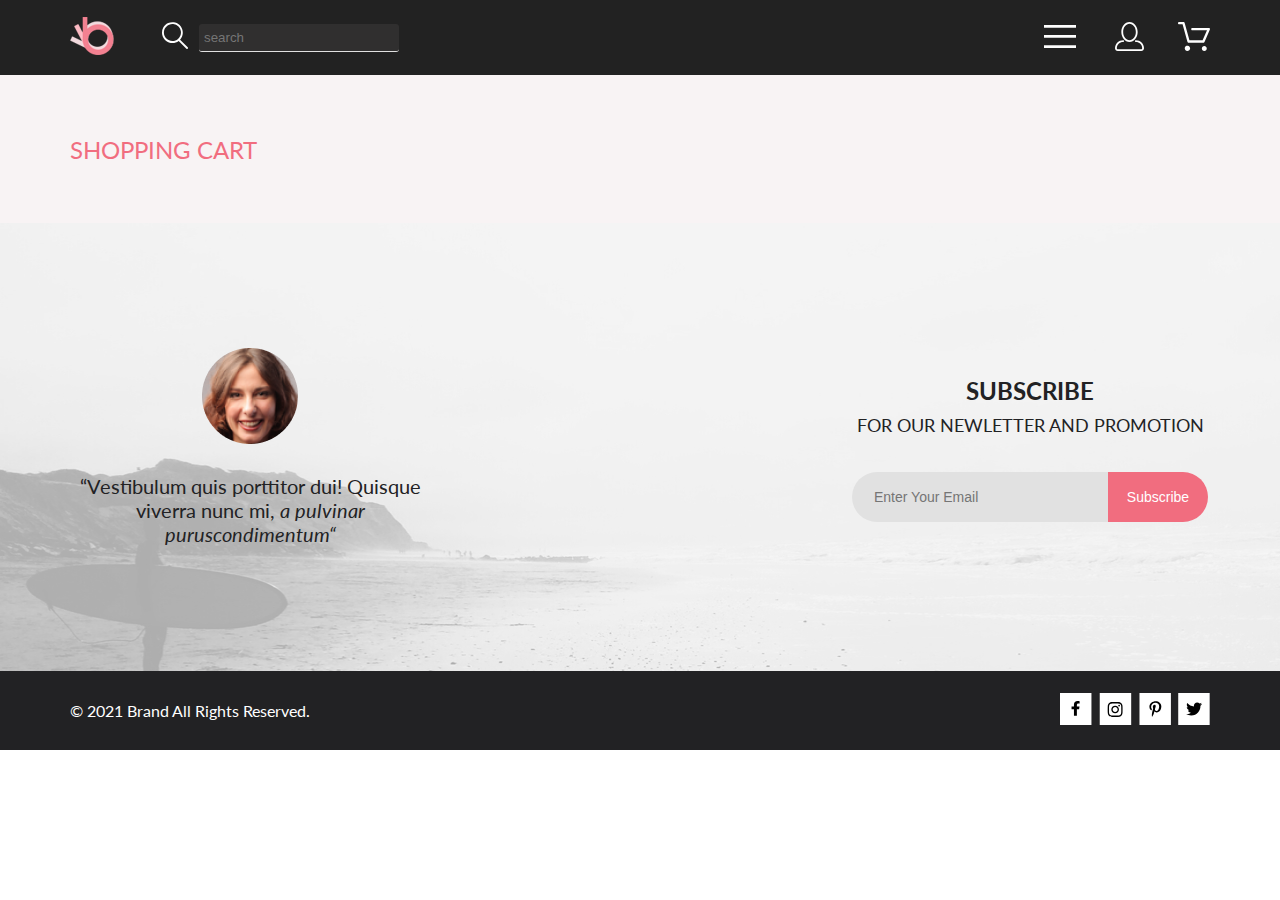
==== cart.html @ 0089cc14 "Обновил header и footer, исправил title" ====
<!DOCTYPE html>
<html lang="en">

<head>
    <meta charset="UTF-8">
    <meta http-equiv="X-UA-Compatible" content="IE=edge">
    <meta name="viewport" content="width=device-width, initial-scale=1.0">
    <title>cart</title>
    <link rel="stylesheet" href="css/style.css">
    <link rel="preconnect" href="https://fonts.googleapis.com">
    <link rel="preconnect" href="https://fonts.gstatic.com" crossorigin>
    <link href="https://fonts.googleapis.com/css2?family=Lato:ital,wght@0,300;0,400;0,700;0,900;1,400&display=swap"
        rel="stylesheet">
</head>

<body>
    <div class="all-wrapper">
        <header class="header">
            <div class="header__wrp">
                <!--<<-- conteiner-->
                <div class="header__conteiner">
                    <a href="index.html">
                        <img class="header__logo" src="img/logo.png" alt="logo">
                    </a>
                    <div class="header__search">
                        <button class="header__search-button" type="button">
                            <!--Картинка loupe.svg в виде програмного кода между тегами <svg>...</svg>-->
                            <svg class="header__search-icon" width="27" height="28" viewBox="0 0 27 28"
                                xmlns="http://www.w3.org/2000/svg">
                                <path
                                    d="M19.0596 17.6259C20.6713 15.8658 21.6282 13.6048 21.7698 11.2225C21.9113 8.84018 
                            21.2288 6.48173 19.8369 4.54318C18.445 2.60463 16.4285 1.20404 14.126 0.576619C11.8234 -0.0508009 
                            9.3751 0.13316 7.19217 1.09761C5.00923 2.06205 3.22463 3.74825 2.13804 5.87302C1.05145 7.9978 
                            0.729054 10.4318 1.225 12.7661C1.72094 15.1005 3.00501 17.1932 4.86158 18.6927C6.71814 20.1922 
                            9.03413 21.0072 11.4206 21.0009C13.673 21.004 15.8645 20.27 17.6606 18.9109L25.4086 26.7179C25.4941 
                            26.807 25.5965 26.8781 25.7099 26.927C25.8232 26.9759 25.9452 27.0017 26.0686 27.0029C26.1923 27.0033 
                            26.3148 26.9782 26.4283 26.9292C26.5419 26.8801 26.6441 26.8082 26.7286 26.7179C26.9025 26.537 26.9997 
                            26.2958 26.9997 26.0449C26.9997 25.794 26.9025 25.5528 26.7286 25.3719L19.0596 17.6259ZM2.88662 
                            10.5009C2.89946 8.81563 3.41094 7.17187 4.35659 5.77685C5.30224 4.38183 6.63972 3.29801 8.20044 
                            2.662C9.76115 2.02599 11.4752 1.86627 13.1266 2.20298C14.7779 2.53969 16.2926 3.35775 17.4797 
                            4.55404C18.6668 5.75033 19.4732 7.27129 19.7972 8.92519C20.1212 10.5791 19.9483 12.2919 19.3002 
                            13.8476C18.6522 15.4034 17.5581 16.7325 16.1559 17.6674C14.7536 18.6023 13.1059 19.1011 11.4206 
                            19.1009C9.14916 19.0901 6.97482 18.1784 5.37484 16.566C3.77486 14.9537 2.87998 12.7724 2.88662 10.5009Z" />
                            </svg>
                        </button>
                        <label>
                            <span class="visually-hidden">search</span>
                            <input class="header__search-input" type="search" placeholder="search">
                        </label>
                    </div>
                </div>
                <ul class="header__manu-list">
                    <li>
                        <button class="header__burger" type="button">
                            <!--Картинка burger.svg в виде програмного кода между тегами <svg>...</svg>-->
                            <svg class="header__burger-icon" width="32" height="23" viewBox="0 0 32 23"
                                xmlns="http://www.w3.org/2000/svg">
                                <path d="M0 23V20.31H32V23H0ZM0 12.76V10.07H32V12.76H0ZM0 2.69V0H32V2.69H0Z" />
                            </svg>
                        </button>
                        <nav class="header__nav">
                            <div class="header__nav-close">
                                <button class="header__nav-close-button" type="button">
                                    <!--<img class="header__nav-close-img" src="img/close.svg" alt="close">-->
                                    <svg class="header__nav-close-img" width="13" height="13" viewBox="0 0 13 13"
                                        xmlns="http://www.w3.org/2000/svg">
                                        <path d="M7.4158 6.00409L11.7158 1.71409C11.9041 1.52579 12.0099 1.27039 12.0099 1.00409C12.0099 
                                            0.73779 11.9041 0.482395 11.7158 0.294092C11.5275 0.105788 11.2721 0 11.0058 0C10.7395 0 
                                            10.4841 0.105788 10.2958 0.294092L6.0058 4.59409L1.7158 0.294092C1.52749 0.105788 1.2721 
                                            -1.9841e-09 1.0058 0C0.739497 1.9841e-09 0.484102 0.105788 0.295798 0.294092C0.107495 
                                            0.482395 0.0017066 0.73779 0.0017066 1.00409C0.0017066 1.27039 0.107495 1.52579 0.295798 
                                            1.71409L4.5958 6.00409L0.295798 10.2941C0.20207 10.3871 0.127676 10.4977 0.0769072 10.6195C0.0261385 
                                            10.7414 0 10.8721 0 11.0041C0 11.1361 0.0261385 11.2668 0.0769072 11.3887C0.127676 11.5105 0.20207 
                                            11.6211 0.295798 11.7141C0.388761 11.8078 0.499362 11.8822 0.621222 11.933C0.743081 11.9838 0.873786 
                                            12.0099 1.0058 12.0099C1.13781 12.0099 1.26852 11.9838 1.39038 11.933C1.51223 11.8822 1.62284 
                                            11.8078 1.7158 11.7141L6.0058 7.41409L10.2958 11.7141C10.3888 11.8078 10.4994 11.8822 10.6212 
                                            11.933C10.7431 11.9838 10.8738 12.0099 11.0058 12.0099C11.1378 12.0099 11.2685 11.9838 11.3904 
                                            11.933C11.5122 11.8822 11.6228 11.8078 11.7158 11.7141C11.8095 11.6211 11.8839 11.5105 11.9347 
                                            11.3887C11.9855 11.2668 12.0116 11.1361 12.0116 11.0041C12.0116 10.8721 11.9855 10.7414 11.9347 
                                            10.6195C11.8839 10.4977 11.8095 10.3871 11.7158 10.2941L7.4158 6.00409Z" />
                                    </svg>
                                </button>
                            </div>
                            <h2 class="header__nav-title">menu</h2>
                            <ul class="header__nav-list">
                                <li class="header__nav-item nav-item">
                                    <h3 class="nav-item__title"><a class="nav-item__title-link" href="catalog.html">
                                            man</a></h3>
                                    <ul class="nav-item__list">
                                        <li class="nav-item__item">
                                            <a class="nav-item__item-link" href="catalog.html">Accessories</a>
                                        </li>
                                        <li class="nav-item__item"><a class="nav-item__item-link"
                                                href="catalog.html">Bags</a></li>
                                        <li class="nav-item__item"><a class="nav-item__item-link"
                                                href="catalog.html">Denim</a>
                                        </li>
                                        <li class="nav-item__item"><a class="nav-item__item-link"
                                                href="catalog.html">T-Shirts</a>
                                        </li>
                                    </ul>
                                </li>
                                <li class="header__nav-item nav-item">
                                    <h3 class="nav-item__title">
                                        <a class="nav-item__title-link" href="catalog.html">woman</a>
                                    </h3>
                                    <ul class="nav-item__list">
                                        <li class="nav-item__item">
                                            <a class="nav-item__item-link" href="catalog.html">Accessories</a>
                                        </li>
                                        <li class="nav-item__item">
                                            <a class="nav-item__item-link" href="catalog.html">Jackets & Coats</a>
                                        </li>
                                        <li class="nav-item__item">
                                            <a class="nav-item__item-link" href="catalog.html">Polos</a>
                                        </li>
                                        <li class="nav-item__item">
                                            <a class="nav-item__item-link" href="catalog.html">T-Shirts</a>
                                        </li>
                                        <li class="nav-item__item">
                                            <a class="nav-item__item-link" href="catalog.html">Shirts</a>
                                        </li>
                                    </ul>
                                </li>
                                <li class="header__nav-item nav-item">
                                    <h3 class="nav-item__title">
                                        <a class="nav-item__title-link" href="catalog.html">kids</a>
                                    </h3>
                                    <ul class="nav-item__list">
                                        <li class="nav-item__item">
                                            <a class="nav-item__item-link" href="catalog.html">Accessories</a>
                                        </li>
                                        <li class="nav-item__item">
                                            <a class="nav-item__item-link" href="catalog.html">Jackets & Coats</a>
                                        </li>
                                        <li class="nav-item__item">
                                            <a class="nav-item__item-link" href="catalog.html">Polos</a>
                                        </li>
                                        <li class="nav-item__item">
                                            <a class="nav-item__item-link" href="catalog.html">T-Shirts</a>
                                        </li>
                                        <li class="nav-item__item">
                                            <a class="nav-item__item-link" href="catalog.html">Shirts</a>
                                        </li>
                                        <li class="nav-item__item">
                                            <a class="nav-item__item-link" href="catalog.html">Bags</a>
                                        </li>
                                    </ul>
                                </li>
                            </ul>
                        </nav>
                    </li>
                    <li>
                        <a class="header__link" href="registration.html">
                            <!--Картинка person.svg в виде програмного кода между тегами <svg>...</svg>-->
                            <svg class="header__person-icon" width="29" height="29" viewBox="0 0 29 29"
                                xmlns="http://www.w3.org/2000/svg">
                                <path d="M14.5 19.937C19 19.937 22.656 15.464 22.656 9.968C22.656 4.472 19 0 14.5 0C13.3631 
                                    0.0217413 12.2463 0.303398 11.2351 0.823397C10.2239 1.34339 9.34507 2.08794 8.66602 
                                    3C7.12663 4.99573 6.30819 7.45381 6.34399 9.974C6.34399 15.465 10 19.937 14.5 19.937ZM14.5 
                                    1.813C18 1.813 20.844 5.472 20.844 9.969C20.844 14.466 17.998 18.125 14.5 18.125C11.002 
                                    18.125 8.15603 14.465 8.15503 9.969C8.15403 5.473 11 1.813 14.5 1.813ZM20.844 18.125C20.6036 
                                    18.125 20.373 18.2205 20.203 18.3905C20.033 18.5605 19.9375 18.7911 19.9375 19.0315C19.9375 
                                    19.2719 20.033 19.5025 20.203 19.6725C20.373 19.8425 20.6036 19.938 20.844 19.938C22.526 
                                    19.9399 24.1386 20.6088 25.3279 21.7982C26.5172 22.9875 27.1861 24.6 27.188 26.282C27.1875 
                                    26.5221 27.0918 26.7523 26.922 26.9221C26.7522 27.0918 26.5221 27.1875 26.282 27.188H2.71997C2.47985 
                                    27.1875 2.24975 27.0918 2.07996 26.9221C1.91016 26.7523 1.81449 26.5221 1.81396 26.282C1.81608 
                                    24.6001 2.48517 22.9877 3.67444 21.7985C4.86371 20.6092 6.47608 19.9401 8.15796 19.938C8.39824 
                                    19.938 8.62868 19.8425 8.79858 19.6726C8.96849 19.5027 9.06396 19.2723 9.06396 19.032C9.06396 
                                    18.7917 8.96849 18.5613 8.79858 18.3914C8.62868 18.2215 8.39824 18.126 8.15796 18.126C5.99541 
                                    18.1279 3.92201 18.9875 2.39258 20.5164C0.863144 22.0453 0.00264777 24.1185 0 26.281C0.000794067 
                                    27.0019 0.287502 27.693 0.797241 28.2027C1.30698 28.7125 1.99811 28.9992 2.71899 29H26.282C27.0027 
                                    28.9989 27.6936 28.7121 28.2031 28.2024C28.7126 27.6927 28.9992 27.0017 29 26.281C28.9974 24.1187 
                                    28.1372 22.0457 26.6083 20.5168C25.0793 18.9878 23.0063 18.1276 20.844 18.125Z" />
                            </svg>
                        </a>
                    </li>
                    <li>
                        <a class="header__link" href="cart.html">
                            <!--Картинка basket.svg в виде програмного кода между тегами <svg>...</svg>-->
                            <svg class="header__basket-icon" width="33" height="29" viewBox="0 0 33 29"
                                xmlns="http://www.w3.org/2000/svg">
                                <path d="M27.199 29C26.5512 28.9738 25.9396 28.6948 25.4952 28.2227C25.0509 27.7506 24.8094 27.1232 
                                    24.8225 26.475C24.8356 25.8269 25.1023 25.2097 25.5653 24.7559C26.0283 24.3022 26.6508 24.048 
                                    27.2991 24.048C27.9474 24.048 28.5697 24.3022 29.0327 24.7559C29.4957 25.2097 29.7624 25.8269 
                                    29.7755 26.475C29.7886 27.1232 29.5471 27.7506 29.1028 28.2227C28.6585 28.6948 28.0468 28.9738 
                                    27.399 29H27.199ZM7.75098 26.32C7.75098 25.79 7.90815 25.2718 8.20264 24.8311C8.49712 24.3904 
                                    8.91569 24.0469 9.4054 23.844C9.8951 23.6412 10.434 23.5881 10.9539 23.6915C11.4737 23.7949 
                                    11.9512 24.0502 12.326 24.425C12.7009 24.7998 12.9562 25.2773 13.0596 25.7972C13.163 26.317 
                                    13.1098 26.8559 12.907 27.3456C12.7041 27.8353 12.3606 28.2539 11.9199 28.5483C11.4792 28.8428 
                                    10.9611 29 10.431 29C10.0789 29.0003 9.73017 28.9311 9.40479 28.7966C9.0794 28.662 8.78374 
                                    28.4646 8.53467 28.2158C8.28559 27.9669 8.08805 27.6713 7.95325 27.3461C7.81844 27.0208 7.74902 
                                    26.6721 7.74902 26.32H7.75098ZM11.551 20.686C11.2916 20.6868 11.039 20.6024 10.8322 20.4457C10.6253 
                                    20.2891 10.4756 20.0689 10.406 19.819L5.573 2.36401H2.18005C1.86657 2.36401 1.56591 2.23947 1.34424 
                                    2.01781C1.12257 1.79614 0.998047 1.49549 0.998047 1.18201C0.998047 0.868519 1.12257 0.567873 1.34424 
                                    0.346205C1.56591 0.124537 1.86657 5.81268e-06 2.18005 5.81268e-06H6.46106C6.72055 -0.00080736 6.97309 
                                    0.0837201 7.17981 0.240568C7.38653 0.397416 7.53589 0.617884 7.60498 0.868006L12.438 18.323H25.616L29.999 
                                    8.27501H15.399C15.2409 8.27961 15.0834 8.25242 14.9359 8.19507C14.7884 8.13771 14.6539 8.05134 14.5404 
                                    7.94108C14.4269 7.83082 14.3366 7.69891 14.275 7.55315C14.2134 7.40739 14.1816 7.25075 14.1816 
                                    7.0925C14.1816 6.93426 14.2134 6.77762 14.275 6.63186C14.3366 6.4861 14.4269 6.35419 14.5404 
                                    6.24393C14.6539 6.13367 14.7884 6.0473 14.9359 5.98994C15.0834 5.93259 15.2409 5.90541 15.399 
                                    5.91001H31.812C32.0077 5.90996 32.2003 5.95866 32.3724 6.05172C32.5446 6.14478 32.6908 6.27926 
                                    32.798 6.44301C32.9058 6.60729 32.9714 6.79569 32.9889 6.99145C33.0063 7.18721 32.9752 7.38424 
                                    32.8981 7.565L27.493 19.977C27.4007 20.1876 27.249 20.3668 27.0565 20.4927C26.864 20.6186 26.6391 
                                    20.6858 26.4091 20.686H11.551Z" />
                            </svg>
                        </a>
                    </li>
                </ul>
            </div>
        </header>

        <div class="registration__title-wpr">
            <div class="conteiner">
                <h1 class="registration__title">shopping cart</h1>
            </div>
        </div>

        <footer>
            <div class="quote__wpr">
                <div class="conteiner">
                    <section class="quote">
                        <h2 class="visually-hidden">Form</h2>
                        <div class="quote__wrapper">
                            <img class="quote__wrapper-img" src="img/avatar.png" alt="avatar">
                            <p class="quote__wrapper-text">“Vestibulum quis porttitor dui! Quisque viverra nunc mi,
                                <span class="quote__wrapper-text--italic">a pulvinar puruscondimentum“</span>
                            </p>
                        </div>
                        <div class="quote__wrapper">
                            <h3 class="quote__wrapper-title">subscribe</h3>
                            <p class="quote__wrapper-sub-title">for our newletter and promotion</p>
                            <form class="quote__wrapper-form" action="#">
                                <label>
                                    <span class="visually-hidden">subscribe</span>
                                    <input class="quote__wrapper-form-email" type="email" placeholder="Enter Your Email"
                                        required>
                                </label>
                                <button class="quote__wrapper-form-button" type="submit">Subscribe</button>
                            </form>
                        </div>
                    </section>
                </div>
            </div>
            <div class="down-footer__wrp">
                <div class="conteiner">
                    <section class="down-footer">
                        <h2 class="visually-hidden">copyright</h2>
                        <p class="down-footer__copy">&copy; 2021 Brand All Rights Reserved.</p>
                        <ul class="down-footer__list">
                            <li class="down-footer__item">
                                <!--Картинка icon-facebook.svg в виде програмного кода между тегами <svg>...</svg>-->
                                <svg class="down-footer__icon" width="32" height="32" viewBox="0 0 32 32"
                                    xmlns="http://www.w3.org/2000/svg">
                                    <path class="down-footer__icon-bkg" d="M31.4506 0H0V32H31.4506V0Z" />
                                    <path class="down-footer__icon-simbol"
                                        d="M19.0884 16.28L19.5069 13.616H16.8902V11.8873C16.8902 
                                    11.1585 17.2557 10.4481 18.4277 10.4481H19.6172V8.17997C19.6172 8.17997 18.5377 8 17.5056 
                                    8C15.3507 8 13.9422 9.27593 13.9422 11.5857V13.616H11.5469V16.28H13.9422V22.72H16.8902V16.28H19.0884Z" />
                                </svg>
                            </li>
                            <li class="down-footer__item">
                                <!--Картинка icon-instagram.svg в виде програмного кода между тегами <svg>...</svg>-->
                                <svg class="down-footer__icon" width="33" height="32" viewBox="0 0 33 32"
                                    xmlns="http://www.w3.org/2000/svg">
                                    <path class="down-footer__icon-bkg" d="M32.1889 0H0.738281V32H32.1889V0Z"
                                        fill="#F16D7F" />
                                    <path class="down-footer__icon-simbol"
                                        d="M16.139 12.6816C14.0238 12.6816 12.3177 14.3849 12.3177 16.4966C12.3177 18.6083 14.0238 
                                            20.3117 16.139 20.3117C18.2541 20.3117 19.9602 18.6083 19.9602 16.4966C19.9602 14.3849 
                                            18.2541 12.6816 16.139 12.6816ZM16.139 18.9769C14.7721 18.9769 13.6547 17.8646 13.6547 
                                            16.4966C13.6547 15.1287 14.7688 14.0164 16.139 14.0164C17.5092 14.0164 18.6233 15.1287 18.6233 
                                            16.4966C18.6233 17.8646 17.5058 18.9769 16.139 18.9769ZM21.0078 12.5255C21.0078 13.0203 20.6087 
                                            13.4154 20.1165 13.4154C19.621 13.4154 19.2252 13.0169 19.2252 12.5255C19.2252 12.0341 19.6243 
                                            11.6357 20.1165 11.6357C20.6087 11.6357 21.0078 12.0341 21.0078 12.5255ZM23.5386 13.4287C23.4821 
                                            12.2367 23.2094 11.1808 22.3347 10.3109C21.4634 9.44097 20.4058 9.1687 19.2119 9.10894C17.9814 
                                            9.03921 14.2932 9.03921 13.0627 9.10894C11.8721 9.16538 10.8145 9.43765 9.93987 10.3076C9.06522 
                                            11.1775 8.79584 12.2333 8.73597 13.4253C8.66613 14.6539 8.66613 18.3361 8.73597 19.5646C8.79251 
                                            20.7566 9.06522 21.8124 9.93987 22.6824C10.8145 23.5523 11.8688 23.8246 13.0627 23.8843C14.2932 
                                            23.9541 17.9814 23.9541 19.2119 23.8843C20.4058 23.8279 21.4634 23.5556 22.3347 22.6824C23.2061 
                                            21.8124 23.4788 20.7566 23.5386 19.5646C23.6085 18.3361 23.6085 14.6572 23.5386 13.4287ZM21.949 
                                            20.8828C21.6895 21.5335 21.1874 22.0349 20.5322 22.2972C19.5511 22.6857 17.2231 22.596 16.139 
                                            22.596C15.0548 22.596 12.7235 22.6824 11.7457 22.2972C11.0939 22.0382 10.5917 21.5369 10.329 
                                            20.8828C9.93987 19.9033 10.0297 17.5791 10.0297 16.4966C10.0297 15.4142 9.9432 13.0867 10.329 
                                            12.1105C10.5884 11.4597 11.0906 10.9583 11.7457 10.696C12.7268 10.3076 15.0548 10.3972 16.139 
                                            10.3972C17.2231 10.3972 19.5545 10.3109 20.5322 10.696C21.184 10.955 21.6862 11.4564 21.949 
                                            12.1105C22.3381 13.09 22.2483 15.4142 22.2483 16.4966C22.2483 17.5791 22.3381 19.9066 21.949 20.8828Z" />
                                    <defs>
                                        <clipPath id="clip0_128_232">
                                            <rect width="14.8991" height="17" fill="white"
                                                transform="translate(8.68555 8)" />
                                        </clipPath>
                                    </defs>
                                </svg>
                            </li>
                            <li class="down-footer__item">
                                <!--Картинка icon-pinterest.svg в виде програмного кода между тегами <svg>...</svg>-->
                                <svg class="down-footer__icon" width="32" height="32" viewBox="0 0 32 32"
                                    xmlns="http://www.w3.org/2000/svg">
                                    <path class="down-footer__icon-bkg" d="M31.9252 0H0.474609V32H31.9252V0Z" />
                                    <path class="down-footer__icon-simbol" d="M16.7403 8.20312C13.5556 8.20312 10.4082 10.3406 10.4082 13.8C10.4082 16 11.6374 17.25 12.3823 
                                        17.25C12.6896 17.25 12.8666 16.3875 12.8666 16.1438C12.8666 15.8531 12.1309 15.2344 12.1309 14.025C12.1309 
                                        11.5125 14.0305 9.73125 16.4889 9.73125C18.6027 9.73125 20.1671 10.9406 20.1671 13.1625C20.1671 14.8219 
                                        19.506 17.9344 17.3642 17.9344C16.5913 17.9344 15.9302 17.3719 15.9302 16.5656C15.9302 15.3844 16.7496 
                                        14.2406 16.7496 13.0219C16.7496 10.9531 13.835 11.3281 13.835 13.8281C13.835 14.3531 13.9002 14.9344 14.133 
                                        15.4125C13.7046 17.2688 12.8293 20.0344 12.8293 21.9469C12.8293 22.5375 12.9131 23.1188 12.969 23.7094C13.0745 
                                        23.8281 13.0218 23.8156 13.1832 23.7563C14.7476 21.6 14.6917 21.1781 15.3994 18.3562C15.7812 19.0875 16.7683 
                                        19.4812 17.5505 19.4812C20.8469 19.4812 22.3275 16.2469 22.3275 13.3313C22.3275 10.2281 19.6643 8.20312 
                                        16.7403 8.20312Z" />
                                    <defs>
                                        <clipPath id="clip0_128_240">
                                            <rect width="11.9193" height="16" fill="white"
                                                transform="translate(10.4082 8)" />
                                        </clipPath>
                                    </defs>
                                </svg>
                            </li>
                            <li class="down-footer__item">
                                <!--Картинка icon-twitter в виде програмного кода между тегами <svg>...</svg>-->
                                <svg class="down-footer__icon" width="32" height="32" viewBox="0 0 32 32"
                                    xmlns="http://www.w3.org/2000/svg">
                                    <path class="down-footer__icon-bkg" d="M31.6635 0H0.212891V32H31.6635V0Z"
                                        fill="white" />
                                    <path class="down-footer__icon-simbol" d="M22.417 12.7405C22.427 12.8826 22.427 13.0248 22.427 13.1669C22.427 17.5019 19.1498 22.4969 13.1599 
                                        22.4969C11.3145 22.4969 9.60022 21.9588 8.1582 21.0248C8.4204 21.0552 8.67247 21.0654 8.94475 21.0654C10.4674 
                                        21.0654 11.8691 20.5476 12.9884 19.6644C11.5565 19.6339 10.3565 18.6898 9.94305 17.3903C10.1447 17.4207 
                                        10.3464 17.441 10.5582 17.441C10.8506 17.441 11.1431 17.4004 11.4153 17.3294C9.92291 17.0248 8.80355 15.705 
                                        8.80355 14.1111V14.0705C9.23715 14.3141 9.74139 14.4664 10.2758 14.4867C9.39849 13.8979 8.82373 12.8928 
                                        8.82373 11.7557C8.82373 11.1466 8.98504 10.5882 9.26741 10.1009C10.8708 12.0908 13.2809 13.3902 15.9833 
                                        13.5324C15.9329 13.2887 15.9027 13.035 15.9027 12.7811C15.9027 10.974 17.3548 9.50195 19.1598 9.50195C20.0976 
                                        9.50195 20.9446 9.89789 21.5396 10.5375C22.2757 10.3954 22.9816 10.1212 23.6068 9.74561C23.3648 10.507 22.8505 
                                        11.1466 22.1749 11.5527C22.8304 11.4817 23.4657 11.2989 24.0505 11.0451C23.6069 11.6948 23.0522 12.2735 22.417 
                                        12.7405Z" />
                                    <defs>
                                        <clipPath id="clip0_128_236">
                                            <rect width="15.8924" height="16" fill="white"
                                                transform="translate(8.1582 8)" />
                                        </clipPath>
                                    </defs>
                                </svg>
                            </li>
                        </ul>
                    </section>
                </div>
            </div>
        </footer>
    </div>
</body>

</html>
---- css/style.css ----
@charset "UTF-8";
/* http://meyerweb.com/eric/tools/css/reset/ 
    v2.0 | 20110126
    License: none (public domain)
*/
html,
body,
div,
span,
applet,
object,
iframe,
h1,
h2,
h3,
h4,
h5,
h6,
p,
blockquote,
pre,
a,
abbr,
acronym,
address,
big,
cite,
code,
del,
dfn,
em,
img,
ins,
kbd,
q,
s,
samp,
small,
strike,
strong,
sub,
sup,
tt,
var,
b,
u,
i,
center,
dl,
dt,
dd,
ol,
ul,
li,
fieldset,
form,
label,
legend,
table,
caption,
tbody,
tfoot,
thead,
tr,
th,
td,
article,
aside,
canvas,
details,
embed,
figure,
figcaption,
footer,
header,
hgroup,
menu,
nav,
output,
ruby,
section,
summary,
time,
mark,
audio,
video {
  margin: 0;
  padding: 0;
  border: 0;
  font-size: 100%;
  vertical-align: baseline;
}

/* HTML5 display-role reset for older browsers */
A article,
aside,
details,
figcaption,
figure,
footer,
header,
hgroup,
menu,
nav,
section {
  display: block;
}

body {
  line-height: 1;
}

ol,
ul {
  list-style: none;
}

blockquote,
q {
  quotes: none;
}

blockquote:before,
blockquote:after,
q:before,
q:after {
  content: '';
  content: none;
}

table {
  border-collapse: collapse;
  border-spacing: 0;
}

body {
  font-family: 'Lato', sans-serif;
  font-size: 14px;
  line-height: 17px;
  font-weight: 400;
  font-style: normal;
}

.all-wrapper {
  max-width: 1600px;
  margin: 0 auto;
}

/*Патерн для скрытия объекта, но он останется виден поясковых машинам*/
.visually-hidden {
  position: absolute;
  white-space: nowrap;
  width: 1px;
  height: 1px;
  overflow: hidden;
  border: 0;
  padding: 0;
  clip: rect(0 0 0 0);
  clip-path: inset(50%);
  margin: -1px;
}

.conteiner {
  max-width: 1140px;
  padding: 0 16px;
  margin: 0 auto;
}

.header {
  background-color: #222222;
  position: relative;
}

.header__wrp {
  display: flex;
  min-height: 75px;
  align-items: center;
  justify-content: space-between;
  max-width: 1204px;
  margin: 0 auto;
}

.header__conteiner {
  display: flex;
  margin-left: 32px;
}

.header__search {
  display: flex;
  align-items: center;
  margin: 0 0 0 41px;
}

.header__search-button {
  background-color: rgba(0, 0, 0, 0);
  border: none;
}

.header__search-icon {
  fill: #FFFFFF;
}

.header__search-icon:hover, .header__search-icon:focus {
  fill: #ffe08c;
  cursor: pointer;
  outline: none;
}

.header__search-icon:active {
  fill: #ff8901;
  cursor: pointer;
  outline: none;
}

.header__search-input {
  width: 200px;
  height: 28px;
  border: 0;
  border-bottom: 1px solid #E1E1E1;
  border-radius: 3px;
  background: #302f2f;
  padding-left: 5px;
  margin-left: 5px;
  color: #FFFFFF;
}

.header__search-input:hover {
  outline: 1px solid #ffe08c;
}

.header__search-input:focus {
  outline: 1px solid red;
}

.header__manu-list {
  display: flex;
  align-items: center;
  margin-right: 32px;
}

.header__burger {
  border: none;
  background: transparent;
}

.header__burger-icon {
  fill: #FFFFFF;
}

.header__burger-icon:hover, .header__burger-icon:focus {
  fill: #ffe08c;
  cursor: pointer;
  outline: none;
}

.header__burger-icon:active {
  fill: #ff8901;
  cursor: pointer;
  outline: none;
}

.header__link {
  margin: 0 0 0 33px;
}

.header__person-icon {
  fill: #FFFFFF;
}

.header__person-icon:hover, .header__person-icon:focus {
  fill: #ffe08c;
}

.header__person-icon:active {
  fill: #ff8901;
}

.header__basket-icon {
  fill: #FFFFFF;
}

.header__basket-icon:hover, .header__basket-icon:focus {
  fill: #ffe08c;
}

.header__basket-icon:active {
  fill: #ff8901;
}

.header__nav {
  display: none;
  position: absolute;
  width: 232px;
  min-height: 764px;
  right: 0;
  top: 75px;
  background-color: #FFFFFF;
  padding: 0 0 0 34px;
  box-shadow: 6px 4px 35px rgba(0, 0, 0, 0.21);
}

.header__burger:hover + .header__nav,
.header .header__burger:focus + .header__nav {
  display: block;
}

.header__nav:focus, .header__nav:hover {
  display: block;
}

.header__nav-close {
  display: flex;
  flex-direction: row-reverse;
  height: 38px;
}

.header__nav-close-button {
  border: none;
  background-color: rgba(0, 0, 0, 0);
  width: 16px;
  height: 16px;
  border-radius: 8px;
  padding: 0;
  margin: 16px 16px 0 0;
  cursor: pointer;
}

.header__nav-close-button:hover, .header__nav-close-button:focus {
  background-color: #222222;
}

.header__nav-close-button:hover > .header__nav-close-img,
.header__nav-close-button:focus > .header__nav-close-img {
  fill: #ffe08c;
}

.header__nav-close-button:active > .header__nav-close-img {
  fill: #ff8901;
}

.header__nav-close-img {
  width: 12px;
  margin: 2px;
  fill: #9F9F9F;
}

.header__nav-title {
  font-size: 14px;
  line-height: 17px;
  font-weight: 700;
  font-style: normal;
  /*
        font-size: 14px;
        line-height: 17px;
        font-weight: 700;
        */
  text-transform: uppercase;
  margin-bottom: 24px;
}

.nav-item__title {
  font-size: 14px;
  line-height: 17px;
  font-weight: 400;
  font-style: normal;
  text-transform: uppercase;
  margin-top: 20px;
}

.nav-item__title-link {
  text-decoration: none;
  color: #F16D7F;
}

.nav-item__title-link:hover, .nav-item__title-link:focus {
  color: #db4c5f;
}

.nav-item__title-link:active {
  color: #ff8901;
}

.nav-item__item {
  font-size: 14px;
  line-height: 17px;
  font-weight: 400;
  font-style: normal;
  margin-top: 11px;
  padding-left: 21px;
}

.nav-item__item-link {
  text-decoration: none;
  color: #6F6E6E;
}

.nav-item__item-link:hover, .nav-item__item-link:focus {
  color: #4e4e4e;
}

.nav-item__item-link:active {
  color: #ff8901;
}

.brand {
  display: flex;
  background-color: #F1E4E6;
  align-items: center;
}

.brand__img {
  width: 50%;
}

.brand__title {
  font-size: 48px;
  line-height: 57px;
  font-weight: 900;
  font-style: normal;
  /*
        font-size: 48px;
        line-height: 57px;
        font-weight: 900;
        */
  text-transform: uppercase;
  margin-left: 92px;
  color: #222222;
  position: relative;
}

@media (max-width: 1023px) {
  .brand__title {
    font-size: 44px;
    line-height: 52px;
    font-weight: 900;
    font-style: normal;
    margin-left: 80px;
  }
}

.brand__title:before {
  content: '';
  width: 12px;
  height: 92px;
  position: absolute;
  top: 4px;
  left: -28px;
  background-image: url(../img/rectangle.svg);
}

@media (max-width: 1023px) {
  .brand__title:before {
    height: 78px;
  }
}

.brand__title-lower {
  font-size: 32px;
  line-height: 38px;
  font-weight: 700;
  font-style: normal;
  /*
        font-size: 32px;
        line-height: 38px;
        font-weight: 700;
        */
  display: block;
}

@media (max-width: 1023px) {
  .brand__title-lower {
    font-size: 24px;
    line-height: 28px;
    font-weight: 900;
    font-style: normal;
  }
}

.brand__title-pink {
  color: #F16D7F;
}

.sales {
  margin-top: 65px;
}

.sales__list {
  display: flex;
  flex-direction: column;
}

.sales__item-wpr {
  display: flex;
  justify-content: space-between;
  flex-grow: 1;
}

.sales__item {
  background-color: #4e4544;
  position: relative;
  width: 31%;
  line-height: 0;
}

.sales__item--accesories {
  width: 100%;
  margin-top: 30px;
}

.sales__sub-item {
  position: absolute;
  top: 0;
  left: 0;
  width: 100%;
  height: 100%;
  display: flex;
  flex-direction: column;
  align-content: center;
  justify-content: center;
  align-items: center;
}

.sales__item-img {
  width: 100%;
}

.sales__item-img--accesories {
  width: 100%;
}

.sales__item-title {
  text-transform: uppercase;
  color: #FFFFFF;
  font-size: 16px;
  line-height: 19px;
  font-weight: 700;
  font-style: normal;
  /*
    font-size: 16px;
    line-height: 19px;
    font-weight: 400;
    */
  text-align: center;
}

.sales__item-text {
  font-size: 24px;
  line-height: 29px;
  font-weight: 700;
  font-style: normal;
  /*
    font-size: 24px;
    line-height: 29px;
    font-weight: 700;
    */
  text-align: center;
  text-transform: uppercase;
  color: #F16D7F;
}

.products {
  margin-top: 96px;
}

.products__title {
  font-size: 30px;
  line-height: 36px;
  font-weight: 400;
  font-style: normal;
  /*
    font-size: 30px;
    line-height: 36px;
    font-weight: 400;
    */
  text-align: center;
  text-transform: capitalize;
  color: #222222;
}

.products__sub-title {
  font-size: 14px;
  line-height: 17px;
  font-weight: 400;
  font-style: normal;
  /*
    font-weight: 400;
    line-height: 17px;
    */
  text-align: left;
  text-align: center;
  text-transform: capitalize;
  color: #9F9F9F;
  margin-top: 6px;
}

.products__list {
  margin-top: 48px;
  display: flex;
  flex-wrap: wrap;
  justify-content: space-evenly;
}

.products__item {
  width: 360px;
  margin-bottom: 30px;
  background-color: #F8F8F8;
  position: relative;
}

.products__item-img {
  width: 360px;
}

.products__item-title {
  text-decoration: none;
  display: block;
  color: black;
  font-size: 14px;
  line-height: 16px;
  font-weight: 400;
  font-style: normal;
  /*
    font-weight: 400;
    line-height: 16px;
    */
  text-align: left;
  text-transform: uppercase;
  margin: 24px 18px 0 18px;
}

.products__item-title:hover, .products__item-title:focus {
  color: #ffe08c;
}

.products__item-title:active {
  color: #ff8901;
}

.products__item-text {
  font-size: 14px;
  line-height: 17px;
  font-weight: 300;
  font-style: normal;
  /*
    font-weight: 300;
    line-height: 17px;
    */
  text-align: left;
  color: #5D5D5D;
  margin: 12px 18px 0 18px;
}

.products__item-price {
  font-size: 16px;
  line-height: 19px;
  font-weight: 400;
  font-style: normal;
  /*
    font-size: 16px;
    font-weight: 400;
    line-height: 19px;
    */
  text-align: left;
  color: #F26376;
  margin: 18px;
}

.products__item-hover {
  position: absolute;
  display: none;
  top: 0;
  left: 0;
  width: 360px;
  height: 420px;
  background: rgba(58, 56, 56, 0.86);
}

.products__item:hover > .products__item-hover {
  display: flex;
  justify-content: center;
  align-items: center;
}

.products__button-wpr {
  display: flex;
  justify-content: center;
  margin-top: 18px;
}

.products__button {
  height: 47px;
  width: 211px;
  border: 1px solid #FF6A6A;
  background: #FFFFFF;
  font-size: 16px;
  line-height: 19px;
  font-weight: 400;
  font-style: normal;
  /*
    font-size: 16px;
    font-weight: 400;
    line-height: 19px;
    */
  text-align: center;
  color: #F26376;
  text-transform: capitalize;
  cursor: pointer;
}

.products__button:hover, .products__button:focus {
  background: #FF6A6A;
  color: #FFFFFF;
}

.products__button:active {
  opacity: 0.5;
}

.products-hover__button {
  display: flex;
  justify-content: space-evenly;
  align-items: center;
  width: 138px;
  height: 43px;
  border: 1px solid #FFFFFF;
  background-color: rgba(0, 0, 0, 0);
  cursor: pointer;
}

.products-hover__button:hover, .products-hover__button:focus {
  background-color: rgba(33, 33, 0, 0.5);
}

.products-hover__button:active {
  background-color: rgba(77, 77, 0, 0.7);
}

.products-hover__img {
  width: 26px;
}

.products-hover__text {
  font-size: 14px;
  line-height: 17px;
  font-weight: 400;
  font-style: normal;
  /*
    font-weight: 400;
    font-size: 14px;
    */
  line-height: 17px;
  color: #FFFFFF;
}

.products {
  margin-top: 96px;
}

.products__title {
  font-size: 30px;
  line-height: 36px;
  font-weight: 400;
  font-style: normal;
  /*
    font-size: 30px;
    line-height: 36px;
    font-weight: 400;
    */
  text-align: center;
  text-transform: capitalize;
  color: #222222;
}

.products__sub-title {
  font-size: 14px;
  line-height: 17px;
  font-weight: 400;
  font-style: normal;
  /*
    font-weight: 400;
    line-height: 17px;
    */
  text-align: left;
  text-align: center;
  text-transform: capitalize;
  color: #9F9F9F;
  margin-top: 6px;
}

.products__list {
  margin-top: 48px;
  display: flex;
  flex-wrap: wrap;
  justify-content: space-evenly;
}

.products__item {
  width: 360px;
  margin-bottom: 30px;
  background-color: #F8F8F8;
  position: relative;
}

.products__item-img {
  width: 360px;
}

.products__item-title {
  text-decoration: none;
  display: block;
  color: black;
  font-size: 14px;
  line-height: 16px;
  font-weight: 400;
  font-style: normal;
  /*
    font-weight: 400;
    line-height: 16px;
    */
  text-align: left;
  text-transform: uppercase;
  margin: 24px 18px 0 18px;
}

.products__item-title:hover, .products__item-title:focus {
  color: #ffe08c;
}

.products__item-title:active {
  color: #ff8901;
}

.products__item-text {
  font-size: 14px;
  line-height: 17px;
  font-weight: 300;
  font-style: normal;
  /*
    font-weight: 300;
    line-height: 17px;
    */
  text-align: left;
  color: #5D5D5D;
  margin: 12px 18px 0 18px;
}

.products__item-price {
  font-size: 16px;
  line-height: 19px;
  font-weight: 400;
  font-style: normal;
  /*
    font-size: 16px;
    font-weight: 400;
    line-height: 19px;
    */
  text-align: left;
  color: #F26376;
  margin: 18px;
}

.products__item-hover {
  position: absolute;
  display: none;
  top: 0;
  left: 0;
  width: 360px;
  height: 420px;
  background: rgba(58, 56, 56, 0.86);
}

.products__item:hover > .products__item-hover {
  display: flex;
  justify-content: center;
  align-items: center;
}

.products__button-wpr {
  display: flex;
  justify-content: center;
  margin-top: 18px;
}

.products__button {
  height: 47px;
  width: 211px;
  border: 1px solid #FF6A6A;
  background: #FFFFFF;
  font-size: 16px;
  line-height: 19px;
  font-weight: 400;
  font-style: normal;
  /*
    font-size: 16px;
    font-weight: 400;
    line-height: 19px;
    */
  text-align: center;
  color: #F26376;
  text-transform: capitalize;
  cursor: pointer;
}

.products__button:hover, .products__button:focus {
  background: #FF6A6A;
  color: #FFFFFF;
}

.products__button:active {
  opacity: 0.5;
}

.products-hover__button {
  display: flex;
  justify-content: space-evenly;
  align-items: center;
  width: 138px;
  height: 43px;
  border: 1px solid #FFFFFF;
  background-color: rgba(0, 0, 0, 0);
  cursor: pointer;
}

.products-hover__button:hover, .products-hover__button:focus {
  background-color: rgba(33, 33, 0, 0.5);
}

.products-hover__button:active {
  background-color: rgba(77, 77, 0, 0.7);
}

.products-hover__img {
  width: 26px;
}

.products-hover__text {
  font-size: 14px;
  line-height: 17px;
  font-weight: 400;
  font-style: normal;
  /*
    font-weight: 400;
    font-size: 14px;
    */
  line-height: 17px;
  color: #FFFFFF;
}

.advantages__wpr {
  background-color: #222224;
  margin-top: 96px;
}

.advantages {
  min-height: 300px;
}

.advantages__list {
  display: flex;
  justify-content: space-between;
  min-height: 340px;
  align-items: center;
}

.advantages__list .advantages__item {
  width: 360px;
}

.advantages__list .advantages__item-img-wpr {
  width: 50px;
  margin: 0 auto;
}

.advantages__list .advantages__item-img {
  height: 36px;
  text-align: center;
}

.advantages__list .advantages__item-tetle {
  font-size: 20px;
  line-height: 24px;
  font-weight: 400;
  font-style: normal;
  /*
            font-size: 20px;
            font-weight: 400;
            line-height: 24px;
            */
  text-align: center;
  color: #FFFFFF;
  text-transform: capitalize;
  margin-top: 24px;
}

.advantages__list .advantages__item-text {
  font-size: 14px;
  line-height: 17px;
  font-weight: 300;
  font-style: normal;
  /*
            font-size: 14px;
            font-weight: 300;
            line-height: 17px;
            */
  text-align: center;
  color: #FFFFFF;
  padding: 0 24px;
  margin-top: 16px;
}

.registration__title-wpr {
  background-color: #F8F3F4;
}

.registration__title {
  display: flex;
  align-items: center;
  height: 148px;
  font-size: 24px;
  line-height: 29px;
  font-weight: 400;
  font-style: normal;
  /*
    font-size: 24px;
    font-weight: 400;
    line-height: 29px;
    */
  text-align: left;
  color: #F16D7F;
  text-transform: uppercase;
}

.registration__wrp {
  display: flex;
  justify-content: space-between;
  margin-top: 64px;
  margin-bottom: 96px;
}

.registration__form {
  width: 360px;
}

.registration__form-title {
  font-size: 16px;
  line-height: 19px;
  font-weight: 300;
  font-style: normal;
  /*
    font-size: 16px;
    font-weight: 300;
    line-height: 19px;
    */
  letter-spacing: 0em;
  text-align: left;
  color: #222222;
  text-transform: capitalize;
}

.registration__form-input {
  width: 100%;
  height: 45px;
  font-size: 13px;
  line-height: 16px;
  font-weight: 300;
  font-style: normal;
  /*
    font-size: 13px;
    font-weight: 300;
    line-height: 16px;
    */
  text-align: left;
  margin-top: 21px;
  box-sizing: border-box;
  border: 1px solid #A4A4A4;
}

.registration__form-input:hover {
  outline: 1px solid #ffe08c;
}

.registration__form-input:focus {
  outline: 1px solid red;
}

.registration__form-input::placeholder {
  color: #B1B1B1;
}

.registration__form-group-radio {
  display: flex;
  align-items: center;
  margin: 33px 0 33px 0;
}

.registration [type="radio"] {
  margin: 0;
}

.registration__form-span {
  display: inline-block;
  font-size: 11px;
  line-height: 14px;
  font-weight: 300;
  font-style: normal;
  /*
    font-size: 11px;
    font-weight: 300;
    line-height: 14px;
    */
  text-align: left;
  margin: 0px 20px 0px 10px;
}

.registration__form-text {
  font-size: 13px;
  line-height: 16px;
  font-weight: 300;
  font-style: normal;
  /*
    font-size: 13px;
    font-weight: 300;
    line-height: 16px;
    */
  text-align: left;
  color: #B1B1B1;
  margin-top: 16px;
}

.registration__form-button {
  display: flex;
  align-items: center;
  justify-content: center;
  border: none;
  width: 167px;
  height: 50px;
  background-color: #F26376;
  text-transform: uppercase;
  font-size: 14px;
  line-height: 17px;
  font-weight: 400;
  font-style: normal;
  /*
    font-size: 14px;
    font-weight: 400;
    line-height: 17px;
    */
  text-align: left;
  color: #FFFFFF;
  margin-top: 40px;
}

.registration__form-button > svg {
  width: 17px;
  margin-left: 20px;
}

.registration__form-button:hover, .registration__form-button:focus {
  background: #FF6A6A;
  color: #FFFFFF;
}

.registration__form-button:active {
  opacity: 0.5;
}

.registration__info {
  width: 650px;
}

.registration__info-header {
  font-size: 24px;
  line-height: 29px;
  font-weight: 300;
  font-style: normal;
  /*
    font-size: 24px;
    font-weight: 300;
    line-height: 29px;
    */
  text-align: left;
  text-transform: uppercase;
}

.registration__info-text {
  font-size: 24px;
  line-height: 29px;
  font-weight: 300;
  font-style: normal;
  /*
    font-size: 24px;
    font-weight: 300;
    line-height: 29px;
    */
  text-align: left;
  margin-top: 22px;
}

.registration__info-list {
  margin-left: 43px;
  margin-top: 21px;
}

.registration__info-item {
  font-size: 24px;
  line-height: 29px;
  font-weight: 300;
  font-style: normal;
  /*
    font-size: 24px;
    font-weight: 300;
    line-height: 29px;
    */
  text-align: left;
  margin-bottom: 16px;
  position: relative;
}

.registration__info-item-img {
  position: absolute;
  top: 7px;
  left: -43px;
}

.quote__wpr {
  background-image: url(../img/footer-bkg.jpg);
  background-repeat: no-repeat;
  background-position: center;
}

.quote {
  display: flex;
  justify-content: space-between;
}

.quote__wrapper {
  display: flex;
  flex-direction: column;
  width: 360px;
  min-height: 448px;
  justify-content: center;
}

.quote__wrapper-img {
  width: 96px;
  margin: 0 auto;
}

.quote__wrapper-text {
  font-size: 20px;
  line-height: 24px;
  font-weight: 400;
  font-style: normal;
  /*
    font-size: 20px;
    font-weight: 400;
    line-height: 24px;
    */
  text-align: center;
  color: #222224;
  width: 360px;
  margin-top: 30px;
}

.quote__wrapper-text--italic {
  font-style: italic;
}

.quote__wrapper-title {
  font-size: 24px;
  line-height: 38px;
  font-weight: 700;
  font-style: normal;
  /*
    font-size: 24px;
    font-weight: 700;
    line-height: 38px;
    */
  text-align: center;
  text-transform: uppercase;
  color: #222224;
}

.quote__wrapper-sub-title {
  font-size: 18px;
  line-height: 30px;
  font-weight: 400;
  font-style: normal;
  /*
    font-size: 18px;
    font-weight: 400;
    line-height: 30px;
    */
  text-align: center;
  text-transform: uppercase;
  color: #222224;
}

.quote__wrapper-form {
  display: flex;
  justify-content: center;
  margin-top: 32px;
}

.quote__wrapper-form-email {
  width: 256px;
  height: 50px;
  box-sizing: border-box;
  border-radius: 25px 0 0 25px;
  border: none;
  background-color: #E1E1E1;
  padding-left: 22px;
  font-size: 14px;
  line-height: 17px;
  font-weight: 400;
  font-style: normal;
  /*
    font-size: 14px;
    font-weight: 400;
    line-height: 17px;
    */
  color: #222224;
}

.quote__wrapper-form-email:hover {
  outline: 1px solid #ffe08c;
}

.quote__wrapper-form-email:focus {
  outline: 1px solid red;
}

.quote__wrapper-form-button {
  width: 100px;
  height: 50px;
  box-sizing: border-box;
  border-radius: 0 25px 25px 0;
  border: none;
  background-color: #F16D7F;
  font-size: 14px;
  line-height: 17px;
  font-weight: 400;
  font-style: normal;
  /*
    font-weight: 400;
    font-size: 14px;
    line-height: 17px;
    */
  color: #FFFFFF;
  cursor: pointer;
}

.quote__wrapper-form-button:hover, .quote__wrapper-form-button:focus {
  background: #FF6A6A;
  color: #FFFFFF;
}

.quote__wrapper-form-button:active {
  opacity: 0.5;
}

.down-footer__wrp {
  background-color: #222224;
}

.down-footer {
  display: flex;
  justify-content: space-between;
  align-items: center;
}

.down-footer__copy {
  font-size: 16px;
  line-height: 19px;
  font-weight: 400;
  font-style: normal;
  /*
        font-size: 16px;
        font-weight: 400;
        line-height: 19px;
        */
  text-align: left;
  color: #FFFFFF;
}

.down-footer__list {
  display: flex;
  min-height: 79px;
  align-items: center;
}

.down-footer__item {
  margin-left: 7px;
  cursor: pointer;
}

.down-footer__icon-bkg {
  fill: #FFFFFF;
}

.down-footer__icon:hover > .down-footer__icon-simbol,
.down-footer__icon:focus > .down-footer__icon-simbol {
  fill: #FFFFFF;
}

.down-footer__icon:active > .down-footer__icon-simbol {
  fill: #F16D7F;
}

.down-footer__icon:hover > .down-footer__icon-bkg,
.down-footer__icon:focus > .down-footer__icon-bkg {
  fill: #F16D7F;
}

.down-footer__icon:active > .down-footer__icon-bkg {
  fill: #ff8901;
}
/*# sourceMappingURL=style.css.map */
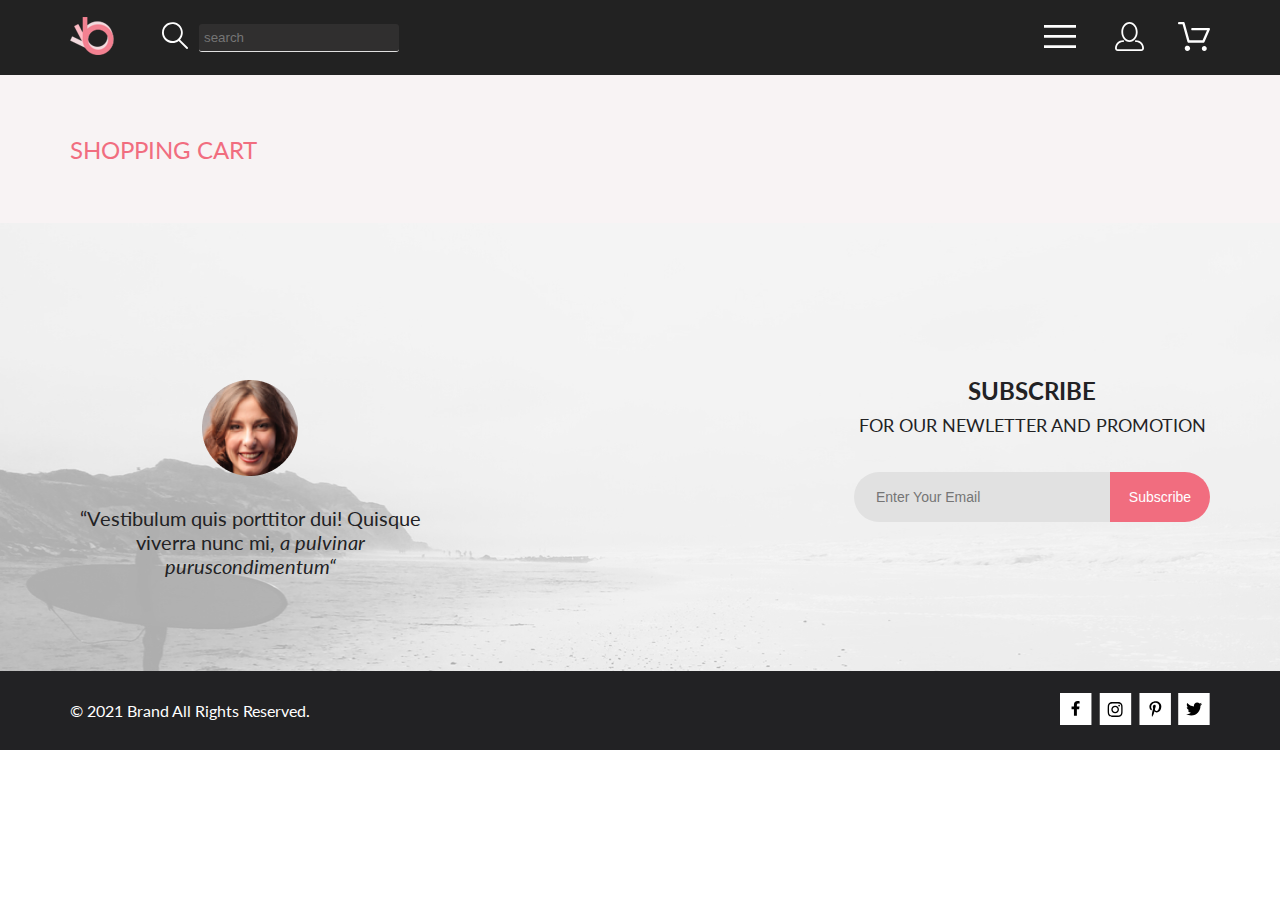
==== commit dd9460f1: "Исправил заголовок" ====
--- a/cart.html
+++ b/cart.html
@@ -210,9 +210,9 @@
             </div>
         </header>
 
-        <div class="registration__title-wpr">
+        <div class="sub-header">
             <div class="conteiner">
-                <h1 class="registration__title">shopping cart</h1>
+                <h1 class="sub-header__title">shopping cart</h1>
             </div>
         </div>
 
--- a/css/style.css
+++ b/css/style.css
@@ -166,6 +166,34 @@
   margin: 0 auto;
 }
 
+.sub-header {
+  background-color: #F8F3F4;
+}
+
+.sub-header__title {
+  display: flex;
+  align-items: center;
+  height: 148px;
+  font-size: 24px;
+  line-height: 29px;
+  font-weight: 400;
+  font-style: normal;
+  /*
+font-size: 24px;
+font-weight: 400;
+line-height: 29px;
+*/
+  text-align: left;
+  color: #F16D7F;
+  text-transform: uppercase;
+}
+
+@media (max-width: 767px) {
+  .sub-header__title {
+    justify-content: center;
+  }
+}
+
 .header {
   background-color: #222222;
   position: relative;
@@ -183,6 +211,12 @@
 .header__conteiner {
   display: flex;
   margin-left: 32px;
+}
+
+@media (max-width: 600px) {
+  .header__conteiner {
+    margin-left: 16px;
+  }
 }
 
 .header__search {
@@ -224,6 +258,12 @@
   color: #FFFFFF;
 }
 
+@media (max-width: 600px) {
+  .header__search-input {
+    width: 100%;
+  }
+}
+
 .header__search-input:hover {
   outline: 1px solid #ffe08c;
 }
@@ -236,6 +276,13 @@
   display: flex;
   align-items: center;
   margin-right: 32px;
+}
+
+@media (max-width: 600px) {
+  .header__manu-list {
+    margin-right: 16px;
+    margin-left: 16px;
+  }
 }
 
 .header__burger {
@@ -261,6 +308,12 @@
 
 .header__link {
   margin: 0 0 0 33px;
+}
+
+@media (max-width: 600px) {
+  .header__link {
+    display: none;
+  }
 }
 
 .header__person-icon {
@@ -297,6 +350,7 @@
   background-color: #FFFFFF;
   padding: 0 0 0 34px;
   box-shadow: 6px 4px 35px rgba(0, 0, 0, 0.21);
+  z-index: 100;
 }
 
 .header__burger:hover + .header__nav,
@@ -406,10 +460,17 @@
   display: flex;
   background-color: #F1E4E6;
   align-items: center;
+  min-height: 363px;
 }
 
 .brand__img {
   width: 50%;
+}
+
+@media (max-width: 767px) {
+  .brand__img {
+    display: none;
+  }
 }
 
 .brand__title {
@@ -438,6 +499,15 @@
   }
 }
 
+@media (max-width: 767px) {
+  .brand__title {
+    font-size: 38px;
+    line-height: 46px;
+    font-weight: 900;
+    font-style: normal;
+  }
+}
+
 .brand__title:before {
   content: '';
   width: 12px;
@@ -476,6 +546,15 @@
   }
 }
 
+@media (max-width: 767px) {
+  .brand__title-lower {
+    font-size: 20px;
+    line-height: 24px;
+    font-weight: 900;
+    font-style: normal;
+  }
+}
+
 .brand__title-pink {
   color: #F16D7F;
 }
@@ -484,6 +563,18 @@
   margin-top: 65px;
 }
 
+@media (max-width: 1023px) {
+  .sales {
+    margin-top: 20px;
+  }
+}
+
+@media (max-width: 767px) {
+  .sales {
+    margin-top: 64px;
+  }
+}
+
 .sales__list {
   display: flex;
   flex-direction: column;
@@ -493,6 +584,13 @@
   display: flex;
   justify-content: space-between;
   flex-grow: 1;
+}
+
+@media (max-width: 767px) {
+  .sales__item-wpr {
+    flex-direction: column;
+    margin: 0 auto;
+  }
 }
 
 .sales__item {
@@ -502,9 +600,25 @@
   line-height: 0;
 }
 
+@media (max-width: 767px) {
+  .sales__item {
+    width: 360px;
+    height: 260px;
+    margin-bottom: 32px;
+  }
+}
+
 .sales__item--accesories {
   width: 100%;
   margin-top: 30px;
+}
+
+@media (max-width: 767px) {
+  .sales__item--accesories {
+    margin-top: 0;
+    width: 360px;
+    height: 111px;
+  }
 }
 
 .sales__sub-item {
@@ -524,8 +638,22 @@
   width: 100%;
 }
 
+@media (max-width: 767px) {
+  .sales__item-img {
+    width: 360px;
+    height: 260px;
+  }
+}
+
 .sales__item-img--accesories {
   width: 100%;
+}
+
+@media (max-width: 767px) {
+  .sales__item-img--accesories {
+    height: 111px;
+    object-fit: cover;
+  }
 }
 
 .sales__item-title {
@@ -962,21 +1090,34 @@
   align-items: center;
 }
 
-.advantages__list .advantages__item {
+@media (max-width: 768px) {
+  .advantages__list {
+    flex-direction: column;
+    padding-bottom: 64px;
+  }
+}
+
+.advantages__item {
   width: 360px;
 }
 
-.advantages__list .advantages__item-img-wpr {
+@media (max-width: 768px) {
+  .advantages__item {
+    margin-top: 48px;
+  }
+}
+
+.advantages__item-img-wpr {
   width: 50px;
   margin: 0 auto;
 }
 
-.advantages__list .advantages__item-img {
+.advantages__item-img {
   height: 36px;
   text-align: center;
 }
 
-.advantages__list .advantages__item-tetle {
+.advantages__item-tetle {
   font-size: 20px;
   line-height: 24px;
   font-weight: 400;
@@ -992,7 +1133,7 @@
   margin-top: 24px;
 }
 
-.advantages__list .advantages__item-text {
+.advantages__item-text {
   font-size: 14px;
   line-height: 17px;
   font-weight: 300;
@@ -1008,28 +1149,6 @@
   margin-top: 16px;
 }
 
-.registration__title-wpr {
-  background-color: #F8F3F4;
-}
-
-.registration__title {
-  display: flex;
-  align-items: center;
-  height: 148px;
-  font-size: 24px;
-  line-height: 29px;
-  font-weight: 400;
-  font-style: normal;
-  /*
-    font-size: 24px;
-    font-weight: 400;
-    line-height: 29px;
-    */
-  text-align: left;
-  color: #F16D7F;
-  text-transform: uppercase;
-}
-
 .registration__wrp {
   display: flex;
   justify-content: space-between;
@@ -1037,8 +1156,23 @@
   margin-bottom: 96px;
 }
 
+@media (max-width: 1023px) {
+  .registration__wrp {
+    margin-top: 40px;
+    justify-content: space-evenly;
+  }
+}
+
+@media (max-width: 767px) {
+  .registration__wrp {
+    flex-direction: column;
+    align-items: center;
+    align-content: center;
+  }
+}
+
 .registration__form {
-  width: 360px;
+  max-width: 360px;
 }
 
 .registration__form-title {
@@ -1165,7 +1299,15 @@
 }
 
 .registration__info {
-  width: 650px;
+  max-width: 650px;
+  margin-left: 12px;
+}
+
+@media (max-width: 1023px) {
+  .registration__info {
+    max-width: 360px;
+    margin-top: 40px;
+  }
 }
 
 .registration__info-header {
@@ -1182,6 +1324,15 @@
   text-transform: uppercase;
 }
 
+@media (max-width: 1023px) {
+  .registration__info-header {
+    font-size: 16px;
+    line-height: 19px;
+    font-weight: 300;
+    font-style: normal;
+  }
+}
+
 .registration__info-text {
   font-size: 24px;
   line-height: 29px;
@@ -1196,6 +1347,15 @@
   margin-top: 22px;
 }
 
+@media (max-width: 1023px) {
+  .registration__info-text {
+    font-size: 16px;
+    line-height: 19px;
+    font-weight: 300;
+    font-style: normal;
+  }
+}
+
 .registration__info-list {
   margin-left: 43px;
   margin-top: 21px;
@@ -1216,6 +1376,15 @@
   position: relative;
 }
 
+@media (max-width: 1023px) {
+  .registration__info-item {
+    font-size: 16px;
+    line-height: 19px;
+    font-weight: 300;
+    font-style: normal;
+  }
+}
+
 .registration__info-item-img {
   position: absolute;
   top: 7px;
@@ -1228,22 +1397,45 @@
   background-position: center;
 }
 
+@media (max-width: 1023px) {
+  .quote__wpr {
+    background-size: auto 693px;
+    background-position: -415px 0px;
+  }
+}
+
 .quote {
   display: flex;
   justify-content: space-between;
 }
 
+@media (max-width: 1023px) {
+  .quote {
+    flex-direction: column;
+    align-items: center;
+    justify-content: flex-start;
+    min-height: 614px;
+  }
+}
+
 .quote__wrapper {
   display: flex;
   flex-direction: column;
-  width: 360px;
+  max-width: 360px;
   min-height: 448px;
   justify-content: center;
+}
+
+@media (max-width: 1023px) {
+  .quote__wrapper {
+    min-height: 100px;
+  }
 }
 
 .quote__wrapper-img {
   width: 96px;
   margin: 0 auto;
+  margin-top: 64px;
 }
 
 .quote__wrapper-text {
@@ -1279,6 +1471,12 @@
   text-align: center;
   text-transform: uppercase;
   color: #222224;
+}
+
+@media (max-width: 1023px) {
+  .quote__wrapper-title {
+    margin-top: 48px;
+  }
 }
 
 .quote__wrapper-sub-title {
@@ -1369,6 +1567,12 @@
   align-items: center;
 }
 
+@media (max-width: 767px) {
+  .down-footer {
+    flex-direction: column-reverse;
+  }
+}
+
 .down-footer__copy {
   font-size: 16px;
   line-height: 19px;
@@ -1383,10 +1587,24 @@
   color: #FFFFFF;
 }
 
+@media (max-width: 767px) {
+  .down-footer__copy {
+    margin-top: 40px;
+    margin-bottom: 9px;
+  }
+}
+
 .down-footer__list {
   display: flex;
   min-height: 79px;
   align-items: center;
+}
+
+@media (max-width: 767px) {
+  .down-footer__list {
+    min-height: auto;
+    margin-top: 43px;
+  }
 }
 
 .down-footer__item {
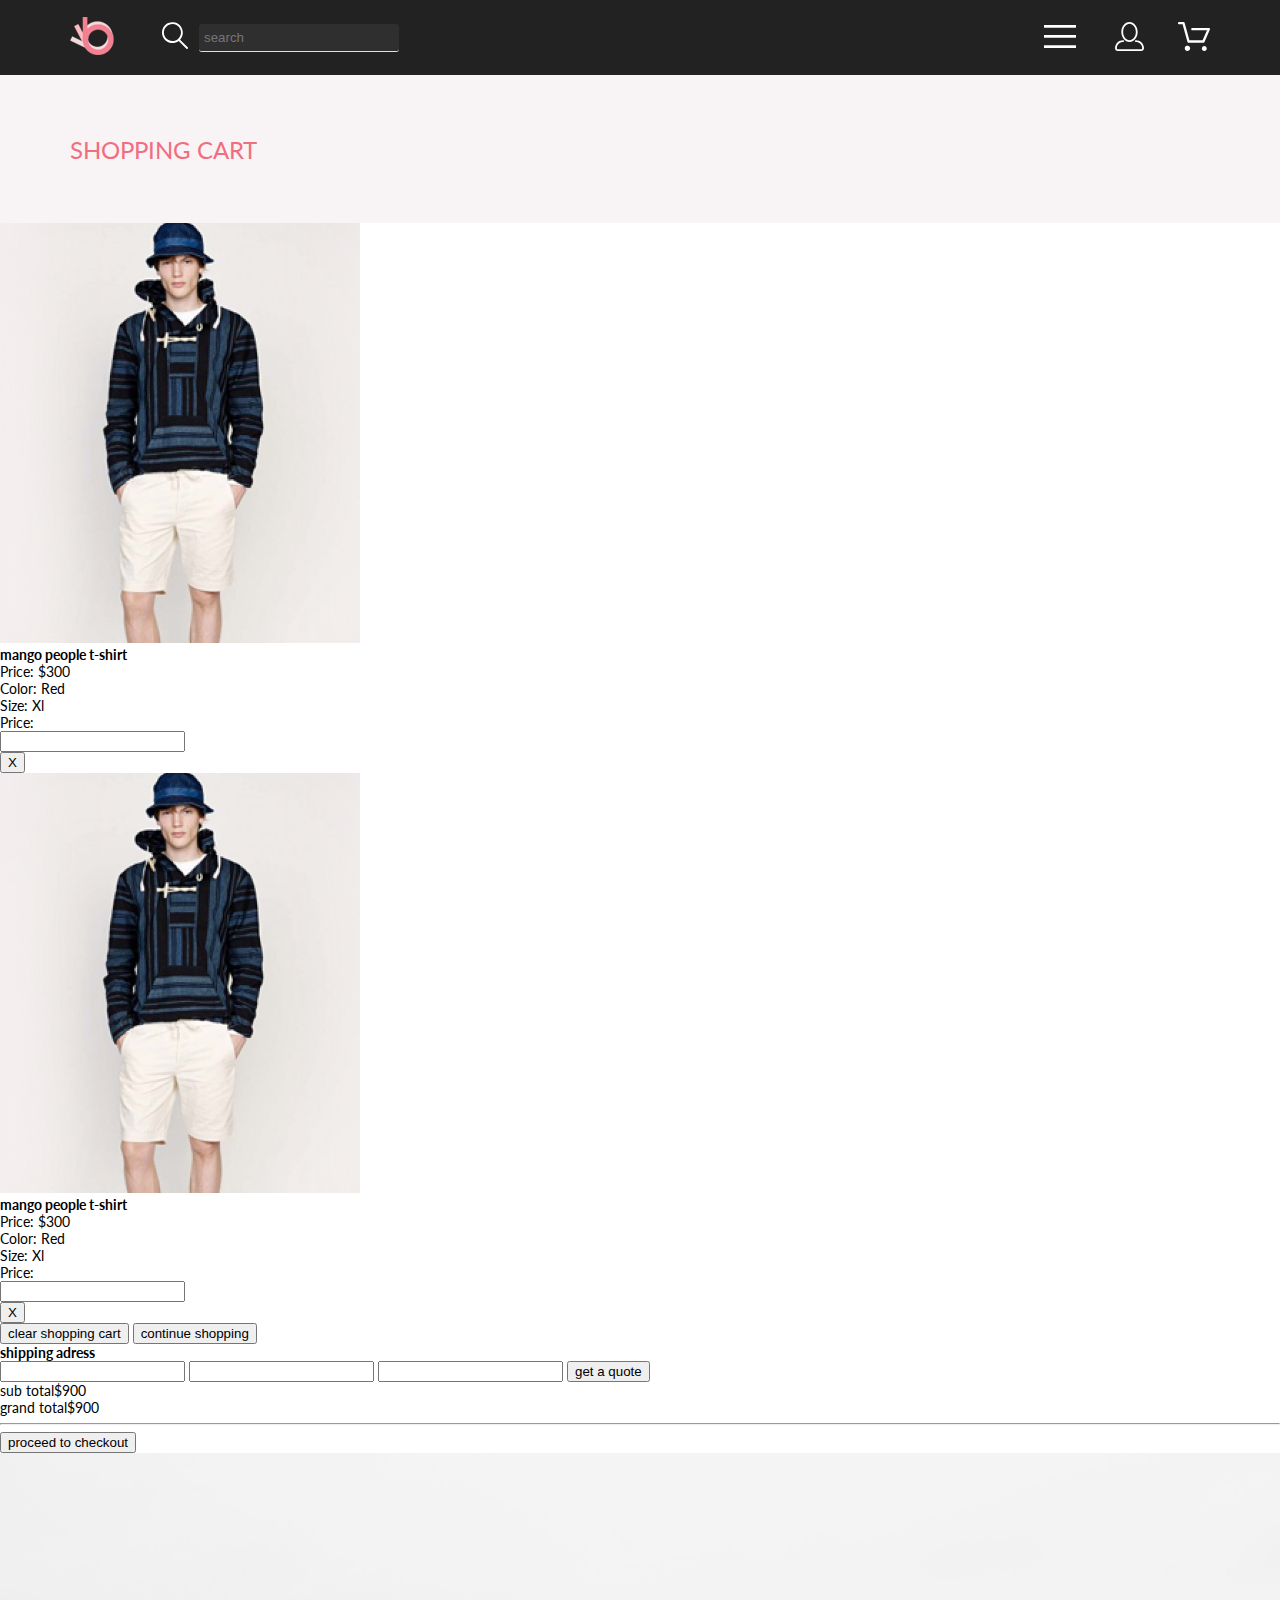
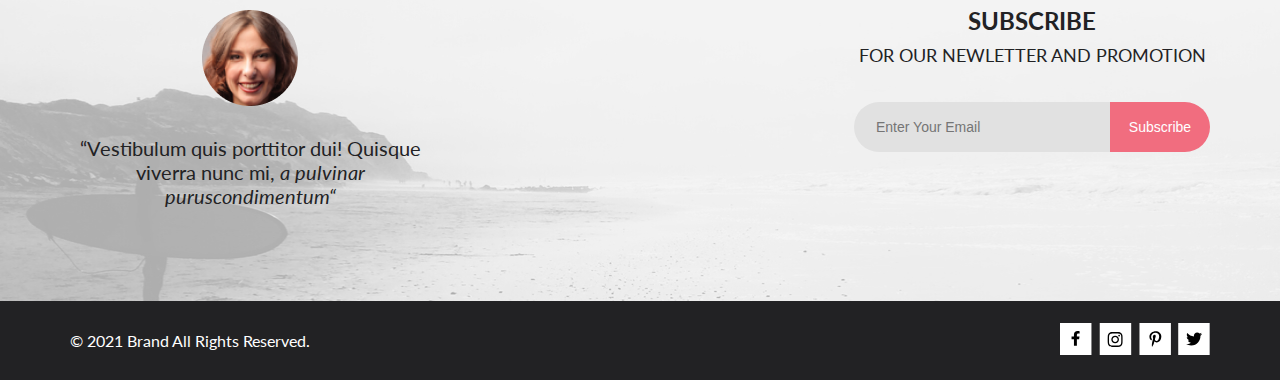
==== commit 8e76f041: "Начал каркас html для main" ====
--- a/cart.html
+++ b/cart.html
@@ -209,13 +209,67 @@
                 </ul>
             </div>
         </header>
+        <main>
+            <section class="cart">
+                <div class="sub-header">
+                    <div class="conteiner">
+                        <h1 class="sub-header__title">shopping cart</h1>
+                    </div>
+                </div>
+                <div class="cart__conteiner">
+                    <div class="cart-product">
+                        <h2 class="visually-hidden">Cart product</h2>
+                        <div class="cart-product__item">
+                            <img class="cart-product__img" src="img/man2-poducts.jpg" alt="foto">
+                            <div class="cart-product__info">
+                                <h3>mango people t-shirt</h3>
+                                <p>Price: <span>$300</span></p>
+                                <p>Color: <span>Red</span></p>
+                                <p>Size: <span>Xl</span></p>
+                                <p>Price:</p>
+                                <input type="number">
+                            </div>
+                            <button class="cart-product-cloes">X</button>
+                        </div>
+                        <div class="cart-product__item">
+                            <img class="cart-product__img" src="img/man2-poducts.jpg" alt="foto">
+                            <div class="cart-product__info">
+                                <h3>mango people t-shirt</h3>
+                                <p>Price: <span>$300</span></p>
+                                <p>Color: <span>Red</span></p>
+                                <p>Size: <span>Xl</span></p>
+                                <p>Price:</p>
+                                <input type="number">
+                            </div>
+                            <button class="cart-product-cloes">X</button>
+                        </div>
+                        <div class="cart-product__actions">
+                            <button>clear shopping cart</button>
+                            <button>continue shopping</button>
+                        </div>
+                    </div>
 
-        <div class="sub-header">
-            <div class="conteiner">
-                <h1 class="sub-header__title">shopping cart</h1>
-            </div>
-        </div>
+                    <form class="cart-form" action="#">
+                        <h2 class="visually-hidden">making an order</h2>
+                        <div class="cart-form__output">
+                            <h3>shipping adress</h3>
+                            <input type="text">
+                            <input type="text">
+                            <input type="number">
+                            <button>get a quote</button>
+                        </div>
+                        <div class="cart-form__input">
+                            <h3 class="visually-hidden">total</h3>
+                            <p>sub total<span>$900</span></p>
+                            <p>grand total<span>$900</span></p>
+                            <hr>
+                            <button>proceed to checkout</button>
+                        </div>
 
+                    </form>
+                </div>
+            </section>
+        </main>
         <footer>
             <div class="quote__wpr">
                 <div class="conteiner">
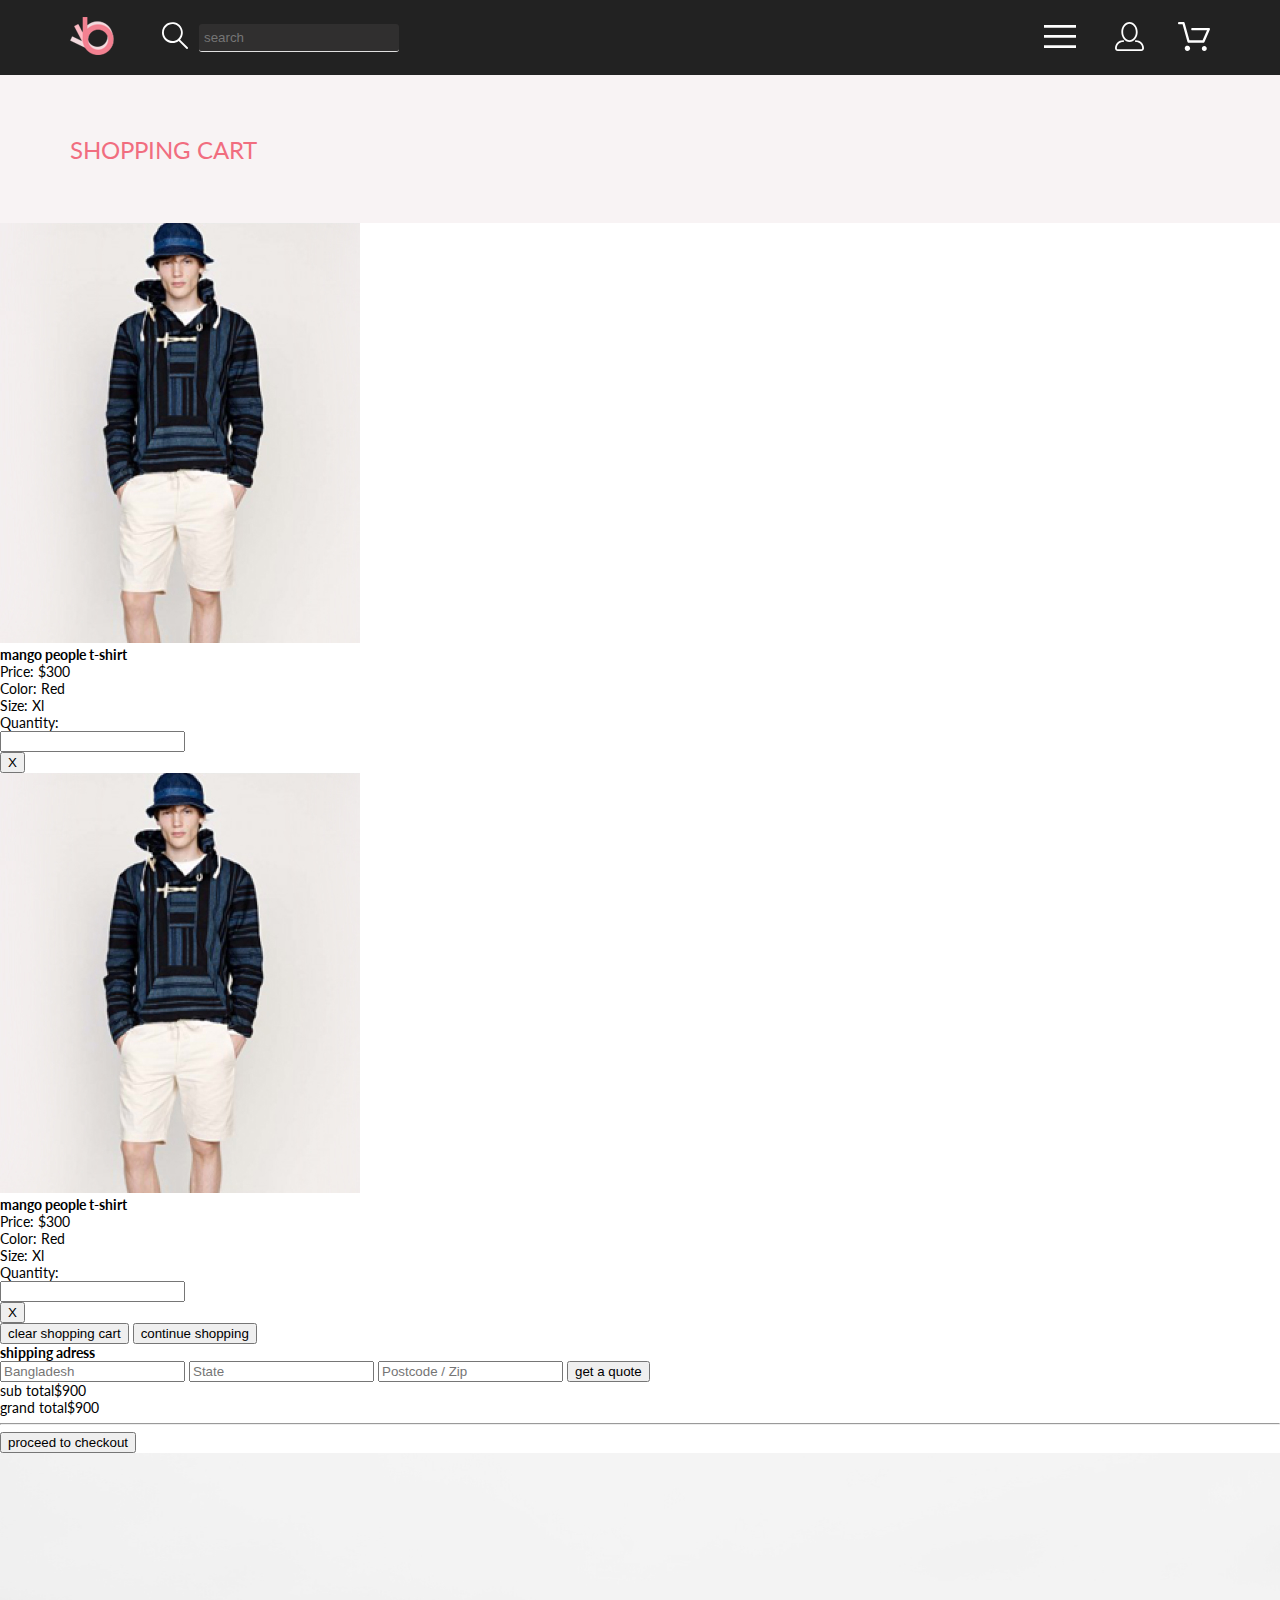
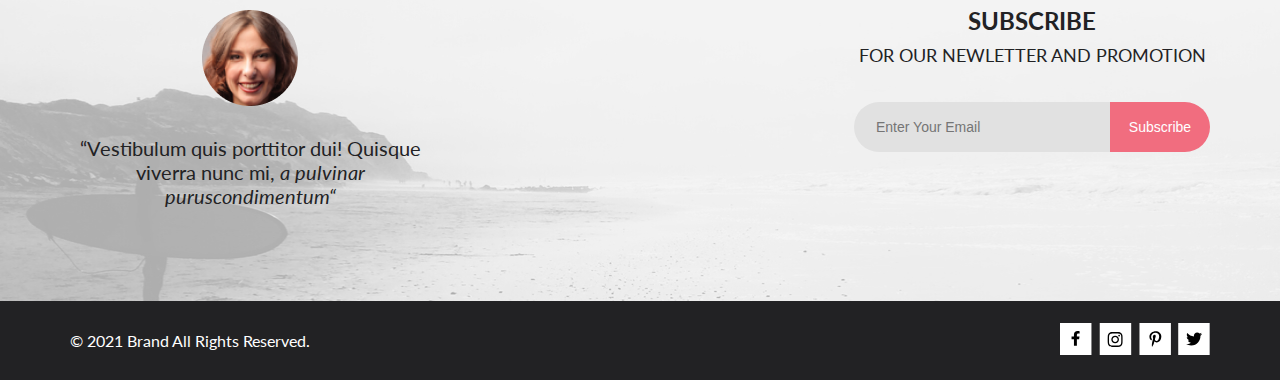
==== commit 48eb25c0: "Заколнчил html, присвоил классы" ====
--- a/cart.html
+++ b/cart.html
@@ -222,48 +222,61 @@
                         <div class="cart-product__item">
                             <img class="cart-product__img" src="img/man2-poducts.jpg" alt="foto">
                             <div class="cart-product__info">
-                                <h3>mango people t-shirt</h3>
-                                <p>Price: <span>$300</span></p>
-                                <p>Color: <span>Red</span></p>
-                                <p>Size: <span>Xl</span></p>
-                                <p>Price:</p>
-                                <input type="number">
+                                <h3 class="cart-product__info-title">mango people t-shirt</h3>
+                                <p class="cart-product__info">Price: <span
+                                        class="cart-product__info-name--price">$300</span></p>
+                                <p class="cart-product__info">Color: <span class="cart-product__info--color">Red</span>
+                                </p>
+                                <p class="cart-product__info">Size: <span class="cart-product__info--size">Xl</span></p>
+                                <p class="cart-product__info">Quantity:</p>
+                                <input class="cart-product__info--input" type="number">
                             </div>
                             <button class="cart-product-cloes">X</button>
                         </div>
                         <div class="cart-product__item">
                             <img class="cart-product__img" src="img/man2-poducts.jpg" alt="foto">
                             <div class="cart-product__info">
-                                <h3>mango people t-shirt</h3>
-                                <p>Price: <span>$300</span></p>
-                                <p>Color: <span>Red</span></p>
-                                <p>Size: <span>Xl</span></p>
-                                <p>Price:</p>
-                                <input type="number">
+                                <h3 class="cart-product__info-title">mango people t-shirt</h3>
+                                <p class="cart-product__info">Price: <span
+                                        class="cart-product__info-name--price">$300</span></p>
+                                <p class="cart-product__info">Color: <span class="cart-product__info--color">Red</span>
+                                </p>
+                                <p class="cart-product__info">Size: <span class="cart-product__info--size">Xl</span></p>
+                                <p class="cart-product__info">Quantity:</p>
+                                <input class="cart-product__info--input" type="number">
                             </div>
                             <button class="cart-product-cloes">X</button>
                         </div>
                         <div class="cart-product__actions">
-                            <button>clear shopping cart</button>
-                            <button>continue shopping</button>
+                            <button class="cart-product__actions-button">clear shopping cart</button>
+                            <button class="cart-product__actions-button">continue shopping</button>
                         </div>
                     </div>
 
                     <form class="cart-form" action="#">
                         <h2 class="visually-hidden">making an order</h2>
                         <div class="cart-form__output">
-                            <h3>shipping adress</h3>
-                            <input type="text">
-                            <input type="text">
-                            <input type="number">
-                            <button>get a quote</button>
+                            <h3 class="cart-form__output-title">shipping adress</h3>
+                            <label>
+                                <input class="cart-form__output-input" type="text" placeholder="Bangladesh">
+                                <span class="visually-hidden">city</span>
+                            </label>
+                            <label>
+                                <input class="cart-form__output-input" type="text" placeholder="State">
+                                <span class="visually-hidden">country</span>
+                            </label>
+                            <label>
+                                <input class="cart-form__output-input" type="number" placeholder="Postcode / Zip">
+                                <span class="visually-hidden">Postcode</span>
+                            </label>
+                            <button class="cart-form__output-button">get a quote</button>
                         </div>
                         <div class="cart-form__input">
                             <h3 class="visually-hidden">total</h3>
-                            <p>sub total<span>$900</span></p>
-                            <p>grand total<span>$900</span></p>
-                            <hr>
-                            <button>proceed to checkout</button>
+                            <p class="cart-form__input-sub">sub total<span>$900</span></p>
+                            <p class="cart-form__input-grand">grand total<span>$900</span></p>
+                            <hr class="cart-form__input-hr">
+                            <button class="cart-form__input-button">proceed to checkout</button>
                         </div>
 
                     </form>
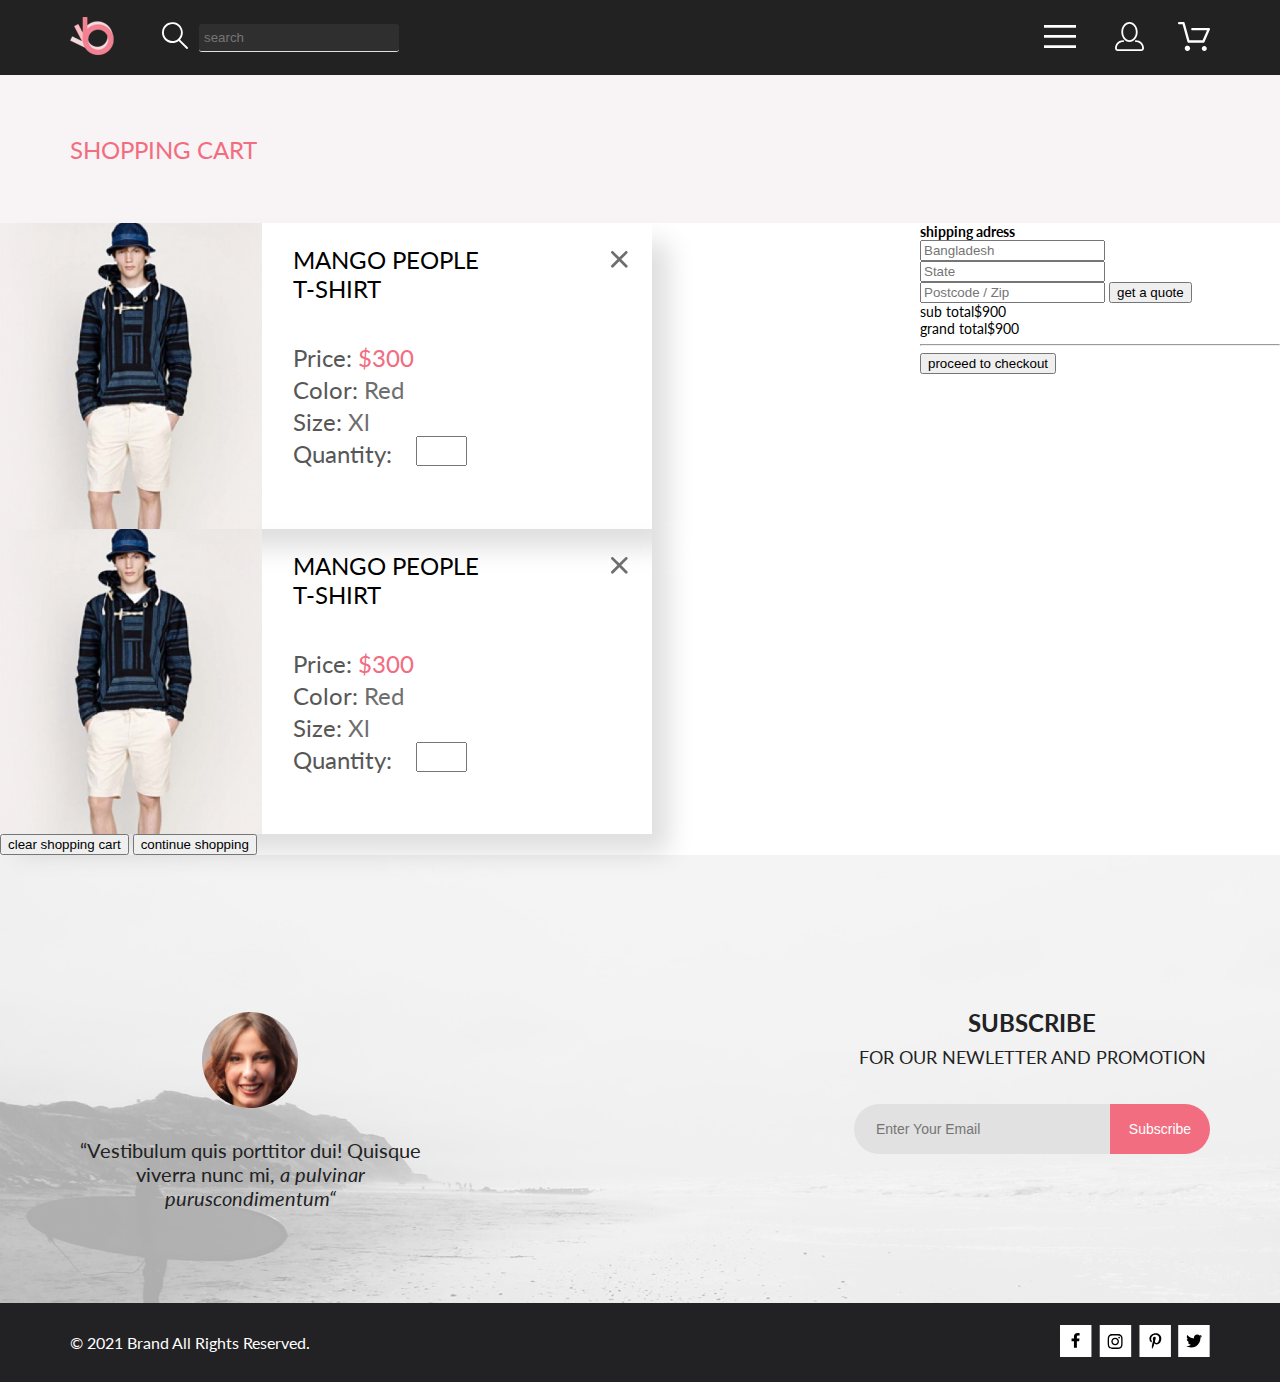
==== commit 02a9d021: "Отстилизовал карточку товара" ====
--- a/cart.html
+++ b/cart.html
@@ -219,33 +219,89 @@
                 <div class="cart__conteiner">
                     <div class="cart-product">
                         <h2 class="visually-hidden">Cart product</h2>
+                        <!--++++++++++++++++++++++++++++++++++++++++++++-->
                         <div class="cart-product__item">
-                            <img class="cart-product__img" src="img/man2-poducts.jpg" alt="foto">
-                            <div class="cart-product__info">
-                                <h3 class="cart-product__info-title">mango people t-shirt</h3>
-                                <p class="cart-product__info">Price: <span
-                                        class="cart-product__info-name--price">$300</span></p>
-                                <p class="cart-product__info">Color: <span class="cart-product__info--color">Red</span>
-                                </p>
-                                <p class="cart-product__info">Size: <span class="cart-product__info--size">Xl</span></p>
-                                <p class="cart-product__info">Quantity:</p>
-                                <input class="cart-product__info--input" type="number">
+                            <img class="cart-product__item-img" src="img/man2-poducts.jpg" alt="foto">
+                            <div class="cart-product__item-info">
+                                <h3 class="cart-product__item-info-title">mango people t&#8209;shirt</h3>
+                                <p class="cart-product__item-info-text">Price: <span
+                                        class="cart-product__item-info-text--price">$300</span>
+                                </p>
+                                <p class="cart-product__item-info-text">Color: <span
+                                        class="cart-product__item-info-text--color">Red</span>
+                                </p>
+                                <p class="cart-product__item-info-text">Size: <span
+                                        class="cart-product__item-info-text--size">Xl</span>
+                                </p>
+                                <label class="cart-product__item-info-text--label" for="order">
+                                    <p class="cart-product__item-info-text">Quantity:</p>
+                                    <input class="cart-product__item-info--input" type="number">
+                                </label>
                             </div>
-                            <button class="cart-product-cloes">X</button>
-                        </div>
+                            <div class="cart-product__item-cloes">
+                                <button class="cart-product-item-cloes-button">
+                                    <svg width="18" height="18" viewBox="0 0 13 13" fill="none"
+                                        xmlns="http://www.w3.org/2000/svg">
+                                        <path
+                                            d="M7.4158 6.00409L11.7158 1.71409C11.9041 1.52579 12.0099 1.27039 12.0099 1.00409C12.0099 0.73779 
+                                        11.9041 0.482395 11.7158 0.294092C11.5275 0.105788 11.2721 0 11.0058 0C10.7395 0 10.4841 0.105788 
+                                        10.2958 0.294092L6.0058 4.59409L1.7158 0.294092C1.52749 0.105788 1.2721 -1.9841e-09 1.0058 0C0.739497 
+                                        1.9841e-09 0.484102 0.105788 0.295798 0.294092C0.107495 0.482395 0.0017066 0.73779 0.0017066 
+                                        1.00409C0.0017066 1.27039 0.107495 1.52579 0.295798 1.71409L4.5958 6.00409L0.295798 10.2941C0.20207 
+                                        10.3871 0.127676 10.4977 0.0769072 10.6195C0.0261385 10.7414 0 10.8721 0 11.0041C0 11.1361 0.0261385 
+                                        11.2668 0.0769072 11.3887C0.127676 11.5105 0.20207 11.6211 0.295798 11.7141C0.388761 11.8078 0.499362 
+                                        11.8822 0.621222 11.933C0.743081 11.9838 0.873786 12.0099 1.0058 12.0099C1.13781 12.0099 1.26852 
+                                        11.9838 1.39038 11.933C1.51223 11.8822 1.62284 11.8078 1.7158 11.7141L6.0058 7.41409L10.2958 11.7141C10.3888 
+                                        11.8078 10.4994 11.8822 10.6212 11.933C10.7431 11.9838 10.8738 12.0099 11.0058 12.0099C11.1378 12.0099 
+                                        11.2685 11.9838 11.3904 11.933C11.5122 11.8822 11.6228 11.8078 11.7158 11.7141C11.8095 11.6211 11.8839 
+                                        11.5105 11.9347 11.3887C11.9855 11.2668 12.0116 11.1361 12.0116 11.0041C12.0116 10.8721 11.9855 10.7414 
+                                        11.9347 10.6195C11.8839 10.4977 11.8095 10.3871 11.7158 10.2941L7.4158 6.00409Z"
+                                            fill="#6F6E6E" />
+                                    </svg>
+                                </button>
+                            </div>
+                        </div>
+                        <!--++++++++++++++++++++++++++++++++++++++++++++++++-->
                         <div class="cart-product__item">
-                            <img class="cart-product__img" src="img/man2-poducts.jpg" alt="foto">
-                            <div class="cart-product__info">
-                                <h3 class="cart-product__info-title">mango people t-shirt</h3>
-                                <p class="cart-product__info">Price: <span
-                                        class="cart-product__info-name--price">$300</span></p>
-                                <p class="cart-product__info">Color: <span class="cart-product__info--color">Red</span>
-                                </p>
-                                <p class="cart-product__info">Size: <span class="cart-product__info--size">Xl</span></p>
-                                <p class="cart-product__info">Quantity:</p>
-                                <input class="cart-product__info--input" type="number">
+                            <img class="cart-product__item-img" src="img/man2-poducts.jpg" alt="foto">
+                            <div class="cart-product__item-info">
+                                <h3 class="cart-product__item-info-title">mango people t&#8209;shirt</h3>
+                                <p class="cart-product__item-info-text">Price: <span
+                                        class="cart-product__item-info-text--price">$300</span>
+                                </p>
+                                <p class="cart-product__item-info-text">Color: <span
+                                        class="cart-product__item-info-text--color">Red</span>
+                                </p>
+                                <p class="cart-product__item-info-text">Size: <span
+                                        class="cart-product__item-info-text--size">Xl</span>
+                                </p>
+                                <label class="cart-product__item-info-text--label" for="order">
+                                    <p class="cart-product__item-info-text">Quantity:</p>
+                                    <input class="cart-product__item-info--input" type="number">
+                                </label>
                             </div>
-                            <button class="cart-product-cloes">X</button>
+                            <div class="cart-product__item-cloes">
+                                <button class="cart-product-item-cloes-button">
+                                    <svg width="18" height="18" viewBox="0 0 13 13" fill="none"
+                                        xmlns="http://www.w3.org/2000/svg">
+                                        <path
+                                            d="M7.4158 6.00409L11.7158 1.71409C11.9041 1.52579 12.0099 1.27039 12.0099 1.00409C12.0099 0.73779 
+                                        11.9041 0.482395 11.7158 0.294092C11.5275 0.105788 11.2721 0 11.0058 0C10.7395 0 10.4841 0.105788 
+                                        10.2958 0.294092L6.0058 4.59409L1.7158 0.294092C1.52749 0.105788 1.2721 -1.9841e-09 1.0058 0C0.739497 
+                                        1.9841e-09 0.484102 0.105788 0.295798 0.294092C0.107495 0.482395 0.0017066 0.73779 0.0017066 
+                                        1.00409C0.0017066 1.27039 0.107495 1.52579 0.295798 1.71409L4.5958 6.00409L0.295798 10.2941C0.20207 
+                                        10.3871 0.127676 10.4977 0.0769072 10.6195C0.0261385 10.7414 0 10.8721 0 11.0041C0 11.1361 0.0261385 
+                                        11.2668 0.0769072 11.3887C0.127676 11.5105 0.20207 11.6211 0.295798 11.7141C0.388761 11.8078 0.499362 
+                                        11.8822 0.621222 11.933C0.743081 11.9838 0.873786 12.0099 1.0058 12.0099C1.13781 12.0099 1.26852 
+                                        11.9838 1.39038 11.933C1.51223 11.8822 1.62284 11.8078 1.7158 11.7141L6.0058 7.41409L10.2958 11.7141C10.3888 
+                                        11.8078 10.4994 11.8822 10.6212 11.933C10.7431 11.9838 10.8738 12.0099 11.0058 12.0099C11.1378 12.0099 
+                                        11.2685 11.9838 11.3904 11.933C11.5122 11.8822 11.6228 11.8078 11.7158 11.7141C11.8095 11.6211 11.8839 
+                                        11.5105 11.9347 11.3887C11.9855 11.2668 12.0116 11.1361 12.0116 11.0041C12.0116 10.8721 11.9855 10.7414 
+                                        11.9347 10.6195C11.8839 10.4977 11.8095 10.3871 11.7158 10.2941L7.4158 6.00409Z"
+                                            fill="#6F6E6E" />
+                                    </svg>
+                                </button>
+                            </div>
                         </div>
                         <div class="cart-product__actions">
                             <button class="cart-product__actions-button">clear shopping cart</button>
@@ -253,7 +309,7 @@
                         </div>
                     </div>
 
-                    <form class="cart-form" action="#">
+                    <form name="order" class="cart-form" action="#">
                         <h2 class="visually-hidden">making an order</h2>
                         <div class="cart-form__output">
                             <h3 class="cart-form__output-title">shipping adress</h3>
--- a/css/style.css
+++ b/css/style.css
@@ -1633,4 +1633,85 @@
 .down-footer__icon:active > .down-footer__icon-bkg {
   fill: #ff8901;
 }
+
+.cart__conteiner {
+  display: flex;
+  justify-content: space-between;
+}
+
+.cart-product__item {
+  display: flex;
+  width: 652px;
+  box-shadow: 17px 19px 24px rgba(0, 0, 0, 0.13);
+}
+
+.cart-product__item-img {
+  max-width: 262px;
+  max-height: 306px;
+}
+
+.cart-product__item-info {
+  max-width: 262px;
+  margin: 22px 0 0 31px;
+}
+
+.cart-product__item-info-title {
+  font-size: 24px;
+  line-height: 29px;
+  font-weight: 400;
+  font-style: normal;
+  text-transform: uppercase;
+  margin-bottom: 42px;
+}
+
+.cart-product__item-info-text {
+  margin-top: 6px;
+  margin-left: 0;
+  font-size: 24px;
+  line-height: 26px;
+  font-weight: 400;
+  font-style: normal;
+  color: #575757;
+}
+
+.cart-product__item-info-text--price {
+  color: #F16D7F;
+}
+
+.cart-product__item-info-text--color, .cart-product__item-info-text--size {
+  color: #6F6E6E;
+}
+
+.cart-product__item-info-text--label {
+  display: flex;
+  align-items: center;
+}
+
+.cart-product__item-info--input {
+  width: 43px;
+  height: 24px;
+  margin-left: 24px;
+}
+
+.cart-product__item-cloes {
+  flex-grow: 1;
+  background: none;
+  display: flex;
+  justify-content: flex-end;
+}
+
+.cart-product-item-cloes-button {
+  width: 20px;
+  height: 20px;
+  background: none;
+  border: none;
+  border-radius: 0%;
+  padding: 0;
+  margin: 28px 22px;
+  cursor: pointer;
+}
+
+.cart-form {
+  width: 360px;
+}
 /*# sourceMappingURL=style.css.map */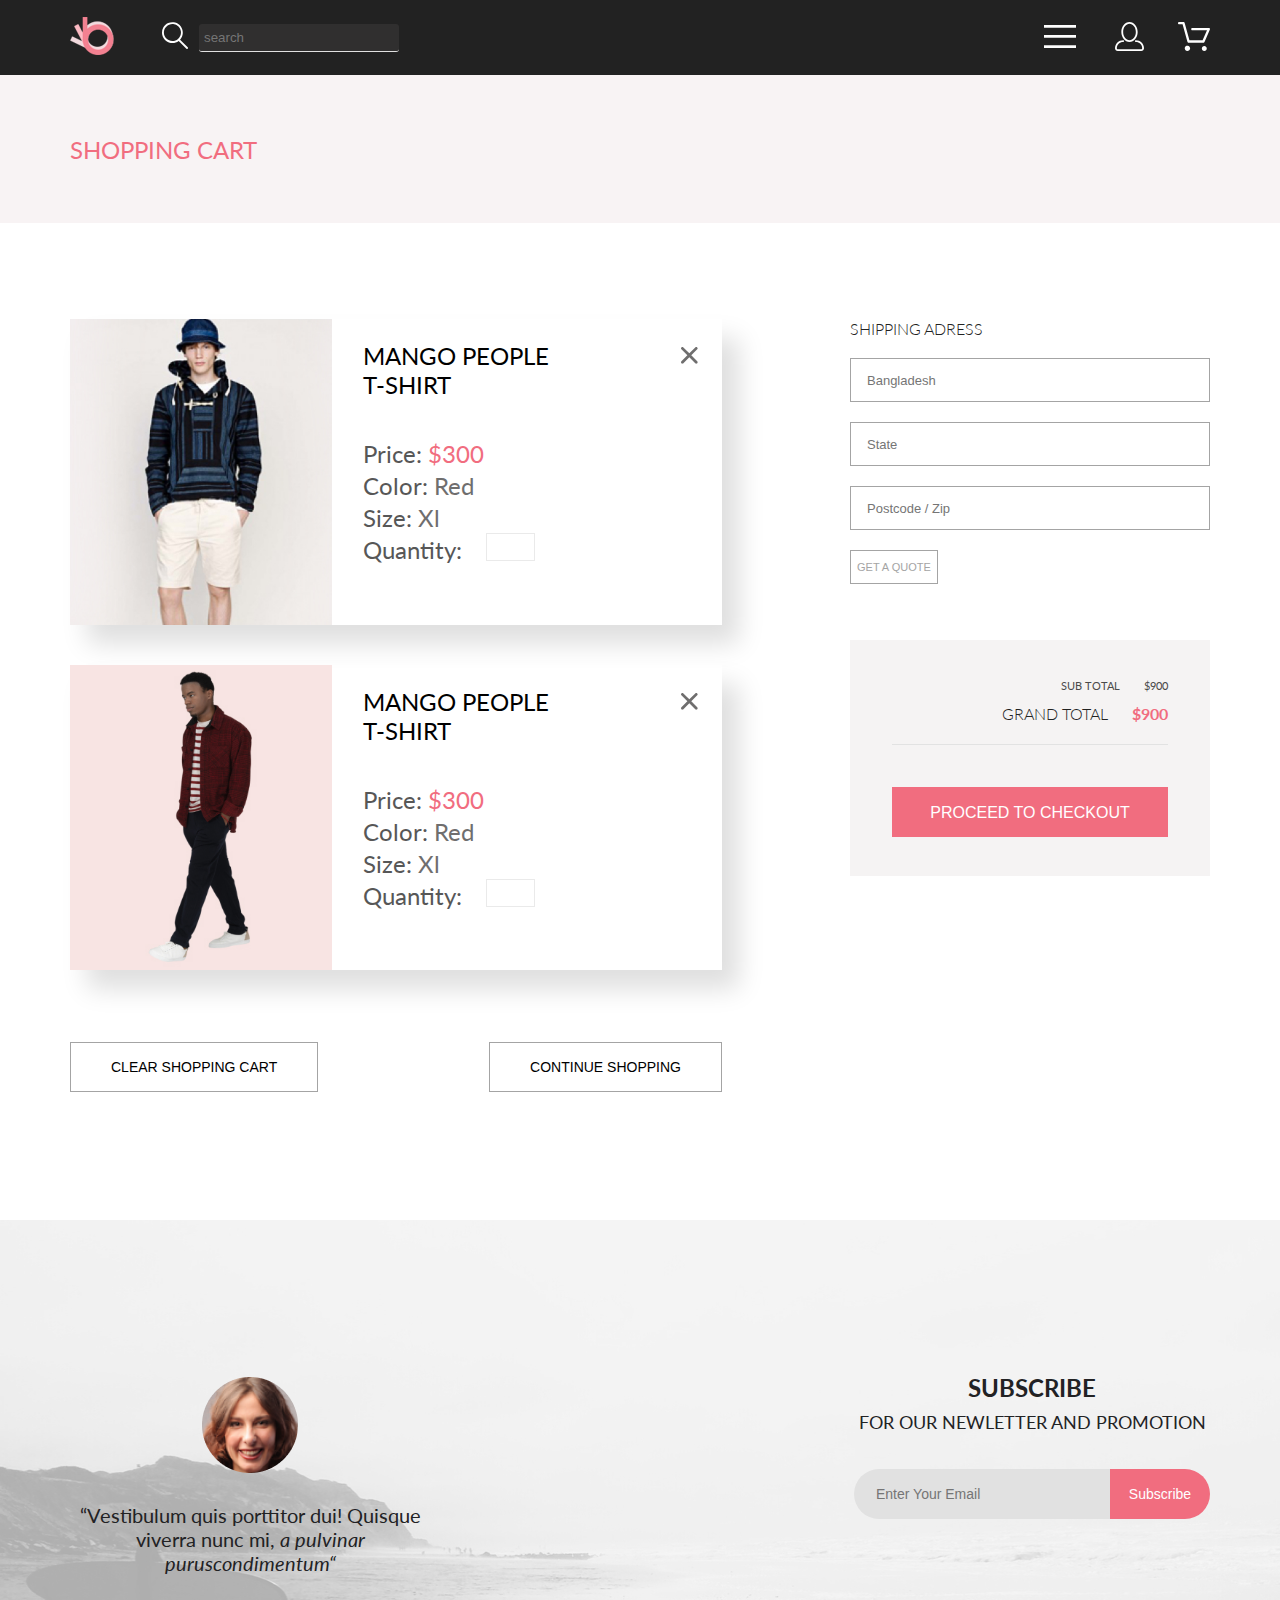
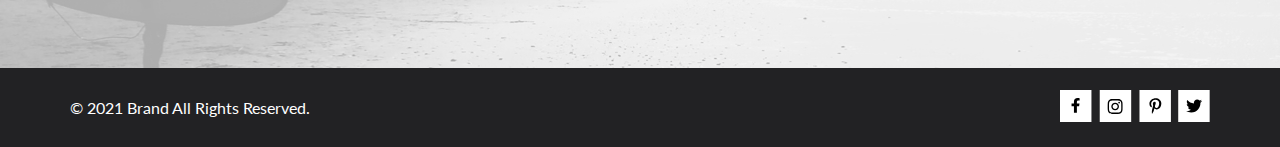
==== commit 26c88814: "Зекончил верстку cart desktop" ====
--- a/cart.html
+++ b/cart.html
@@ -219,7 +219,6 @@
                 <div class="cart__conteiner">
                     <div class="cart-product">
                         <h2 class="visually-hidden">Cart product</h2>
-                        <!--++++++++++++++++++++++++++++++++++++++++++++-->
                         <div class="cart-product__item">
                             <img class="cart-product__item-img" src="img/man2-poducts.jpg" alt="foto">
                             <div class="cart-product__item-info">
@@ -235,7 +234,7 @@
                                 </p>
                                 <label class="cart-product__item-info-text--label" for="order">
                                     <p class="cart-product__item-info-text">Quantity:</p>
-                                    <input class="cart-product__item-info--input" type="number">
+                                    <input class="cart-product__item-info--input" min="1" max="9" type="number">
                                 </label>
                             </div>
                             <div class="cart-product__item-cloes">
@@ -261,9 +260,8 @@
                                 </button>
                             </div>
                         </div>
-                        <!--++++++++++++++++++++++++++++++++++++++++++++++++-->
                         <div class="cart-product__item">
-                            <img class="cart-product__item-img" src="img/man2-poducts.jpg" alt="foto">
+                            <img class="cart-product__item-img" src="img/man4-poducts.jpg" alt="foto">
                             <div class="cart-product__item-info">
                                 <h3 class="cart-product__item-info-title">mango people t&#8209;shirt</h3>
                                 <p class="cart-product__item-info-text">Price: <span
@@ -277,7 +275,7 @@
                                 </p>
                                 <label class="cart-product__item-info-text--label" for="order">
                                     <p class="cart-product__item-info-text">Quantity:</p>
-                                    <input class="cart-product__item-info--input" type="number">
+                                    <input class="cart-product__item-info--input" min="1" max="9" type="number">
                                 </label>
                             </div>
                             <div class="cart-product__item-cloes">
@@ -329,8 +327,10 @@
                         </div>
                         <div class="cart-form__input">
                             <h3 class="visually-hidden">total</h3>
-                            <p class="cart-form__input-sub">sub total<span>$900</span></p>
-                            <p class="cart-form__input-grand">grand total<span>$900</span></p>
+                            <p class="cart-form__input-sub">sub total<span
+                                    class="cart-form__input-sub--price">$900</span></p>
+                            <p class="cart-form__input-grand">grand total<span
+                                    class="cart-form__input-grand--price">$900</span></p>
                             <hr class="cart-form__input-hr">
                             <button class="cart-form__input-button">proceed to checkout</button>
                         </div>
--- a/css/style.css
+++ b/css/style.css
@@ -133,12 +133,19 @@
   border-spacing: 0;
 }
 
+html {
+  background-color: #E5E5E5;
+}
+
 body {
   font-family: 'Lato', sans-serif;
   font-size: 14px;
   line-height: 17px;
   font-weight: 400;
   font-style: normal;
+  max-width: 1600px;
+  margin: 0 auto;
+  background-color: white;
 }
 
 .all-wrapper {
@@ -1637,11 +1644,16 @@
 .cart__conteiner {
   display: flex;
   justify-content: space-between;
+  max-width: 1140px;
+  margin: 0 auto;
+  margin-top: 96px;
+  margin-bottom: 128px;
 }
 
 .cart-product__item {
   display: flex;
   width: 652px;
+  margin-bottom: 40px;
   box-shadow: 17px 19px 24px rgba(0, 0, 0, 0.13);
 }
 
@@ -1691,6 +1703,10 @@
   width: 43px;
   height: 24px;
   margin-left: 24px;
+  border: 1px solid #EAEAEA;
+  border-radius: 0;
+  text-align: center;
+  color: #656565;
 }
 
 .cart-product__item-cloes {
@@ -1711,7 +1727,131 @@
   cursor: pointer;
 }
 
+.cart-product__actions {
+  margin-top: 72px;
+  display: flex;
+  justify-content: space-between;
+}
+
+.cart-product__actions-button {
+  border: 1px solid #A4A4A4;
+  height: 50px;
+  padding: 16px 40px;
+  font-size: 14px;
+  line-height: 17px;
+  font-weight: 300;
+  font-style: normal;
+  text-transform: uppercase;
+  background-color: white;
+  cursor: pointer;
+}
+
 .cart-form {
   width: 360px;
+  display: flex;
+  flex-direction: column;
+}
+
+.cart-form__output-title {
+  font-size: 16px;
+  line-height: 19px;
+  font-weight: 300;
+  font-style: normal;
+  color: #222222;
+  text-transform: uppercase;
+}
+
+.cart-form__output-input {
+  margin-top: 20px;
+  width: 100%;
+  height: 44px;
+  border: 1px solid #A4A4A4;
+  border-radius: 0;
+  font-size: 13px;
+  line-height: 16px;
+  font-weight: 300;
+  font-style: normal;
+  padding: 14px 16px;
+  box-sizing: border-box;
+}
+
+.cart-form__output-button {
+  margin-top: 20px;
+  min-width: 100Ppx;
+  height: 34px;
+  border: 1px solid #A4A4A4;
+  color: #A4A4A4;
+  background-color: white;
+  border-radius: 0;
+  font-size: 11px;
+  line-height: 13px;
+  font-weight: 300;
+  font-style: normal;
+  text-transform: uppercase;
+  cursor: pointer;
+}
+
+.cart-form__input {
+  margin-top: 56px;
+  background-color: #F5F3F3;
+  padding: 39px 42px;
+}
+
+.cart-form__input-sub {
+  font-size: 11px;
+  line-height: 13px;
+  font-weight: 400;
+  font-style: normal;
+  text-transform: uppercase;
+  color: #4A4A4A;
+  text-align: right;
+}
+
+.cart-form__input-sub--price {
+  margin-left: 24px;
+}
+
+.cart-form__input-grand {
+  font-size: 16px;
+  line-height: 19px;
+  font-weight: 300;
+  font-style: normal;
+  color: #222222;
+  text-transform: uppercase;
+  text-align: right;
+  margin: 12px 0 21px 0;
+}
+
+.cart-form__input-grand--price {
+  font-size: 16px;
+  line-height: 19px;
+  font-weight: 700;
+  font-style: normal;
+  color: #F16D7F;
+  text-align: right;
+  margin-left: 24px;
+}
+
+.cart-form__input-hr {
+  border: none;
+  height: 1px;
+  background-color: #E2E2E2;
+  margin: 0;
+}
+
+.cart-form__input-button {
+  height: 50px;
+  width: 100%;
+  border: none;
+  border-radius: 0;
+  background-color: #F16D7F;
+  margin-top: 42px;
+  font-size: 16px;
+  line-height: 19px;
+  font-weight: 300;
+  font-style: normal;
+  color: white;
+  text-transform: uppercase;
+  cursor: pointer;
 }
 /*# sourceMappingURL=style.css.map */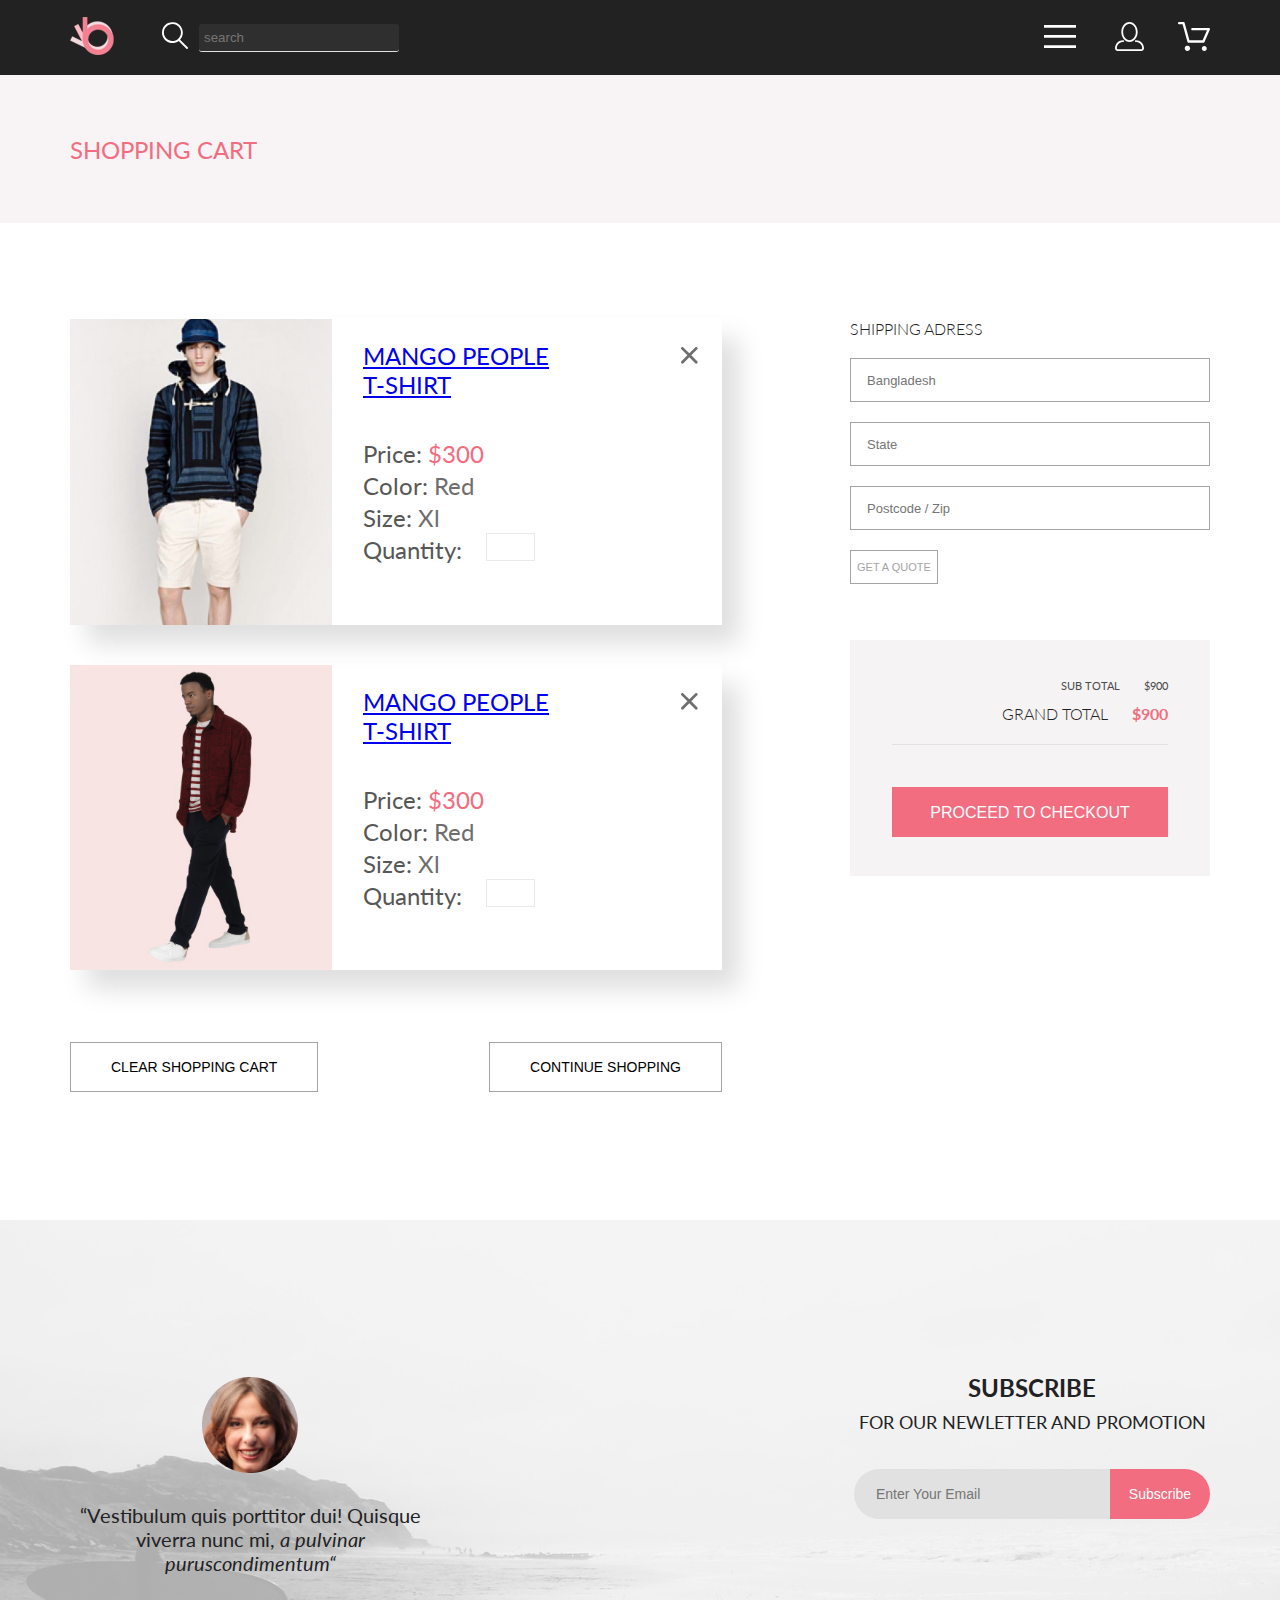
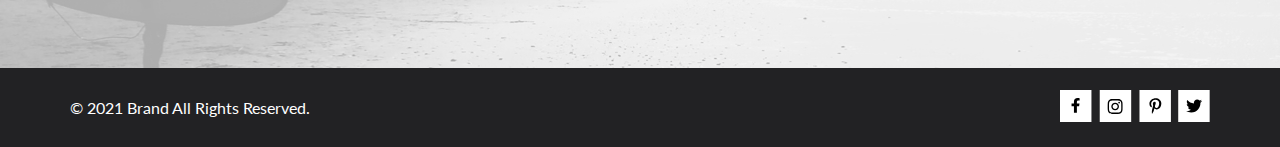
==== commit 426708e8: "Сделал заголовок в карточке ссылкой" ====
--- a/cart.html
+++ b/cart.html
@@ -222,7 +222,9 @@
                         <div class="cart-product__item">
                             <img class="cart-product__item-img" src="img/man2-poducts.jpg" alt="foto">
                             <div class="cart-product__item-info">
-                                <h3 class="cart-product__item-info-title">mango people t&#8209;shirt</h3>
+                                <a class="cart-product__item-link" href="#">
+                                    <h3 class="cart-product__item-info-title">mango people t&#8209;shirt</h3>
+                                </a>
                                 <p class="cart-product__item-info-text">Price: <span
                                         class="cart-product__item-info-text--price">$300</span>
                                 </p>
@@ -263,7 +265,9 @@
                         <div class="cart-product__item">
                             <img class="cart-product__item-img" src="img/man4-poducts.jpg" alt="foto">
                             <div class="cart-product__item-info">
-                                <h3 class="cart-product__item-info-title">mango people t&#8209;shirt</h3>
+                                <a class="cart-product__item-link" href="#">
+                                    <h3 class="cart-product__item-info-title">mango people t&#8209;shirt</h3>
+                                </a>
                                 <p class="cart-product__item-info-text">Price: <span
                                         class="cart-product__item-info-text--price">$300</span>
                                 </p>
--- a/css/style.css
+++ b/css/style.css
@@ -173,6 +173,12 @@
   margin: 0 auto;
 }
 
+@media (max-width: 767px) {
+  .conteiner {
+    padding: 0;
+  }
+}
+
 .sub-header {
   background-color: #F8F3F4;
 }
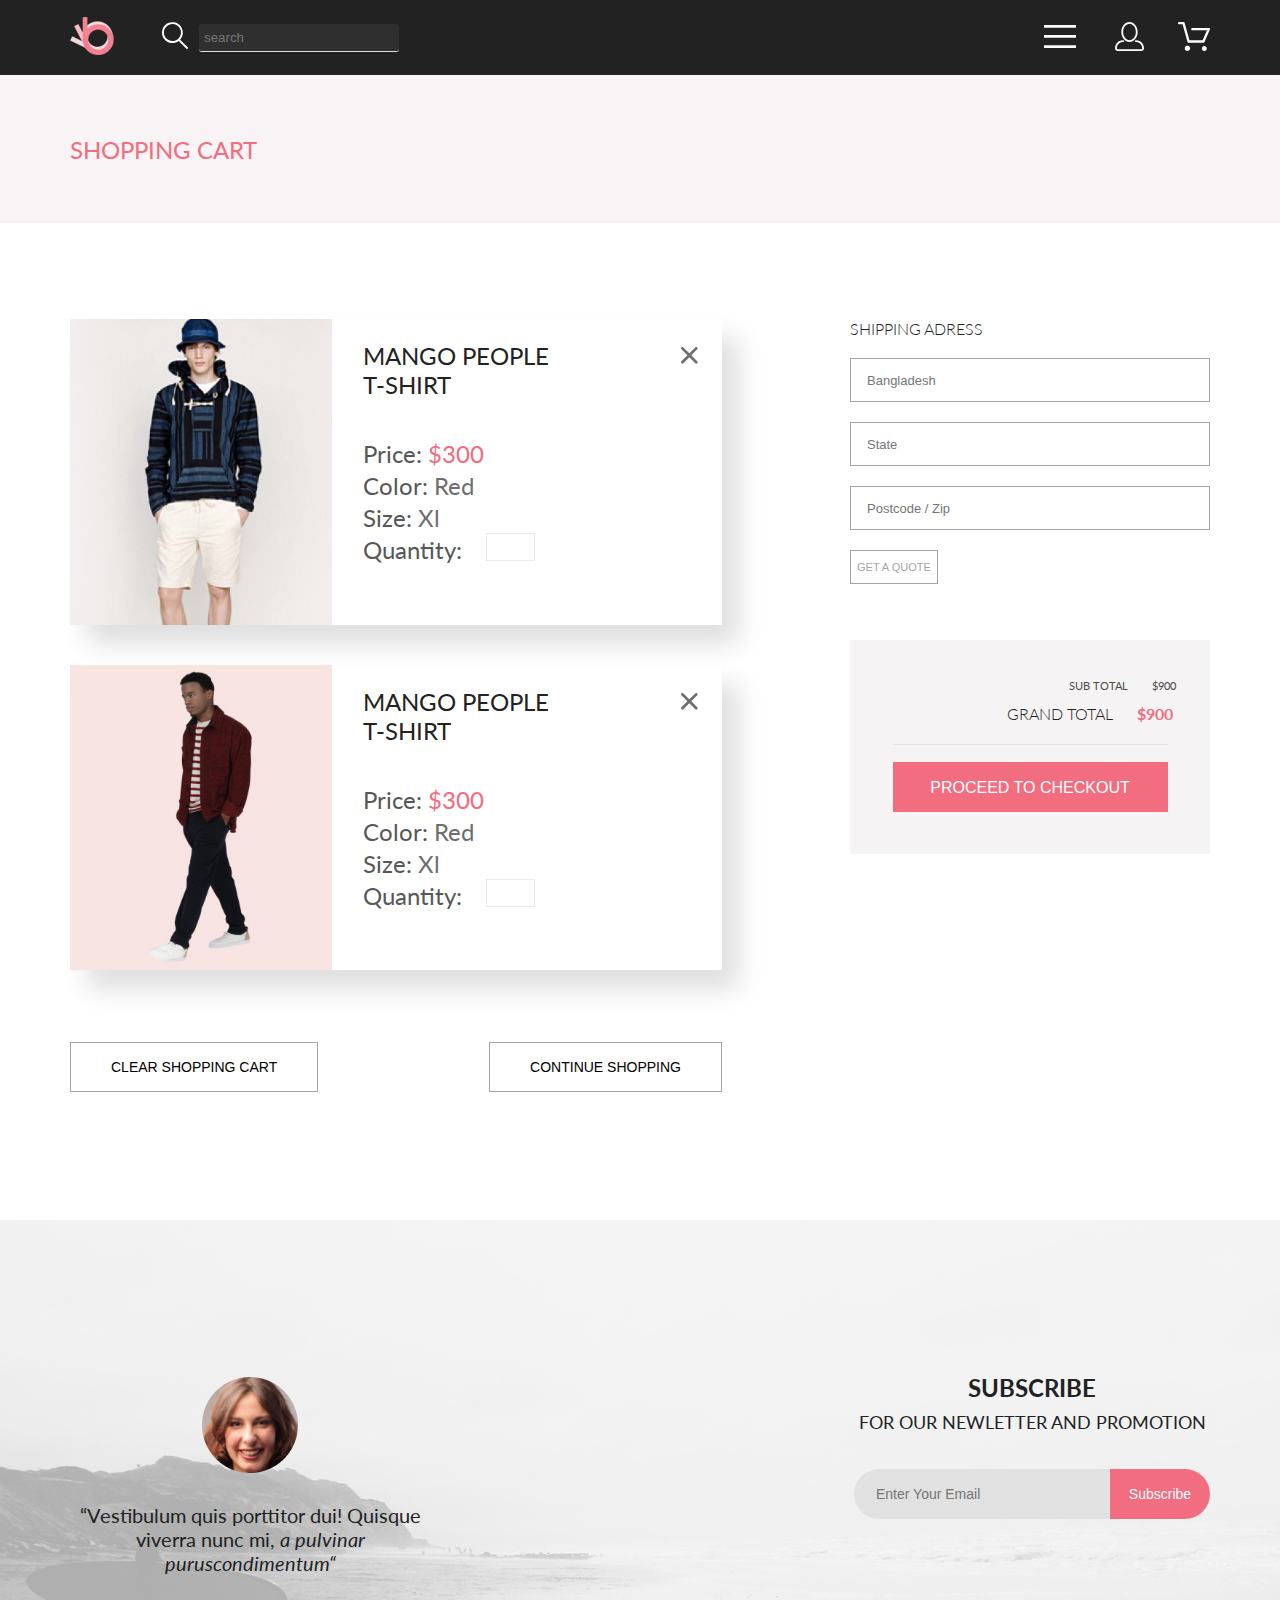
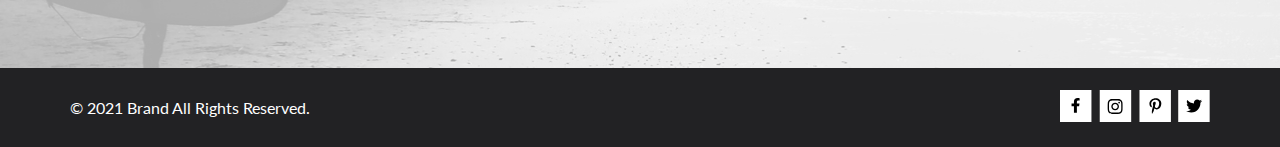
==== commit fbfb764b: "Добавил адаптив под планшет" ====
--- a/cart.html
+++ b/cart.html
@@ -265,9 +265,7 @@
                         <div class="cart-product__item">
                             <img class="cart-product__item-img" src="img/man4-poducts.jpg" alt="foto">
                             <div class="cart-product__item-info">
-                                <a class="cart-product__item-link" href="#">
-                                    <h3 class="cart-product__item-info-title">mango people t&#8209;shirt</h3>
-                                </a>
+                                <h3 class="cart-product__item-info-title">mango people t&#8209;shirt</h3>
                                 <p class="cart-product__item-info-text">Price: <span
                                         class="cart-product__item-info-text--price">$300</span>
                                 </p>
@@ -336,7 +334,9 @@
                             <p class="cart-form__input-grand">grand total<span
                                     class="cart-form__input-grand--price">$900</span></p>
                             <hr class="cart-form__input-hr">
-                            <button class="cart-form__input-button">proceed to checkout</button>
+                            <div class="cart-form__input-button-wrp">
+                                <button class="cart-form__input-button">proceed to checkout</button>
+                            </div>
                         </div>
 
                     </form>
--- a/css/style.css
+++ b/css/style.css
@@ -1656,6 +1656,20 @@
   margin-bottom: 128px;
 }
 
+@media (max-width: 1023px) {
+  .cart__conteiner {
+    flex-direction: column;
+    align-items: center;
+  }
+}
+
+@media (max-width: 1023px) {
+  .cart-product {
+    display: flex;
+    flex-direction: column;
+  }
+}
+
 .cart-product__item {
   display: flex;
   width: 652px;
@@ -1663,6 +1677,12 @@
   box-shadow: 17px 19px 24px rgba(0, 0, 0, 0.13);
 }
 
+@media (max-width: 1023px) {
+  .cart-product__item {
+    width: 734px;
+  }
+}
+
 .cart-product__item-img {
   max-width: 262px;
   max-height: 306px;
@@ -1673,6 +1693,10 @@
   margin: 22px 0 0 31px;
 }
 
+.cart-product__item-link {
+  text-decoration: none;
+}
+
 .cart-product__item-info-title {
   font-size: 24px;
   line-height: 29px;
@@ -1680,6 +1704,16 @@
   font-style: normal;
   text-transform: uppercase;
   margin-bottom: 42px;
+  color: #222222;
+}
+
+.cart-product__item-link:hover > .cart-product__item-info-title,
+.cart-product__item-link:focus > .cart-product__item-info-title {
+  color: #ffe08c;
+}
+
+.cart-product__item-link:active > .cart-product__item-info-title {
+  color: #ff8901;
 }
 
 .cart-product__item-info-text {
@@ -1713,6 +1747,14 @@
   border-radius: 0;
   text-align: center;
   color: #656565;
+}
+
+.cart-product__item-info--input:hover {
+  outline: 1px solid #ffe08c;
+}
+
+.cart-product__item-info--input:focus {
+  outline: 1px solid red;
 }
 
 .cart-product__item-cloes {
@@ -1733,10 +1775,24 @@
   cursor: pointer;
 }
 
+.cart-product-item-cloes-button:hover, .cart-product-item-cloes-button:focus {
+  background-color: #A4A4A4;
+}
+
+.cart-product-item-cloes-button:active {
+  background-color: #ff8901;
+}
+
 .cart-product__actions {
   margin-top: 72px;
   display: flex;
   justify-content: space-between;
+}
+
+@media (max-width: 1023px) {
+  .cart-product__actions {
+    justify-content: space-evenly;
+  }
 }
 
 .cart-product__actions-button {
@@ -1752,10 +1808,34 @@
   cursor: pointer;
 }
 
+.cart-product__actions-button:hover, .cart-product__actions-button:focus {
+  background-color: #F26376;
+  color: #FFFFFF;
+}
+
+.cart-product__actions-button:active {
+  opacity: 0.5;
+}
+
 .cart-form {
   width: 360px;
   display: flex;
   flex-direction: column;
+}
+
+@media (max-width: 1023px) {
+  .cart-form {
+    justify-content: space-evenly;
+    margin-top: 64px;
+    flex-direction: row;
+    width: 100%;
+  }
+}
+
+@media (max-width: 1023px) {
+  .cart-form__output {
+    max-width: 360px;
+  }
 }
 
 .cart-form__output-title {
@@ -1779,6 +1859,14 @@
   font-style: normal;
   padding: 14px 16px;
   box-sizing: border-box;
+}
+
+.cart-form__output-input:hover {
+  outline: 1px solid #ffe08c;
+}
+
+.cart-form__output-input:focus {
+  outline: 1px solid red;
 }
 
 .cart-form__output-button {
@@ -1797,10 +1885,25 @@
   cursor: pointer;
 }
 
+.cart-form__output-button:hover, .cart-form__output-button:focus {
+  background-color: #F26376;
+  color: #FFFFFF;
+}
+
+.cart-form__output-button:active {
+  opacity: 0.5;
+}
+
 .cart-form__input {
   margin-top: 56px;
   background-color: #F5F3F3;
-  padding: 39px 42px;
+}
+
+@media (max-width: 1023px) {
+  .cart-form__input {
+    width: 360px;
+    margin-top: 39px;
+  }
 }
 
 .cart-form__input-sub {
@@ -1811,6 +1914,8 @@
   text-transform: uppercase;
   color: #4A4A4A;
   text-align: right;
+  margin-top: 39px;
+  margin-right: 34px;
 }
 
 .cart-form__input-sub--price {
@@ -1825,7 +1930,7 @@
   color: #222222;
   text-transform: uppercase;
   text-align: right;
-  margin: 12px 0 21px 0;
+  margin: 12px 37px 21px 0;
 }
 
 .cart-form__input-grand--price {
@@ -1843,15 +1948,23 @@
   height: 1px;
   background-color: #E2E2E2;
   margin: 0;
+  max-width: 275px;
+  margin: 0 auto;
+}
+
+.cart-form__input-button-wrp {
+  display: flex;
+  justify-content: center;
+  margin-top: 17px;
+  margin-bottom: 42px;
 }
 
 .cart-form__input-button {
   height: 50px;
-  width: 100%;
+  width: 275px;
   border: none;
   border-radius: 0;
   background-color: #F16D7F;
-  margin-top: 42px;
   font-size: 16px;
   line-height: 19px;
   font-weight: 300;
@@ -1860,4 +1973,12 @@
   text-transform: uppercase;
   cursor: pointer;
 }
+
+.cart-form__input-button:hover, .cart-form__input-button:focus {
+  background-color: #FF6A6A;
+}
+
+.cart-form__input-button:active {
+  opacity: 0.5;
+}
 /*# sourceMappingURL=style.css.map */